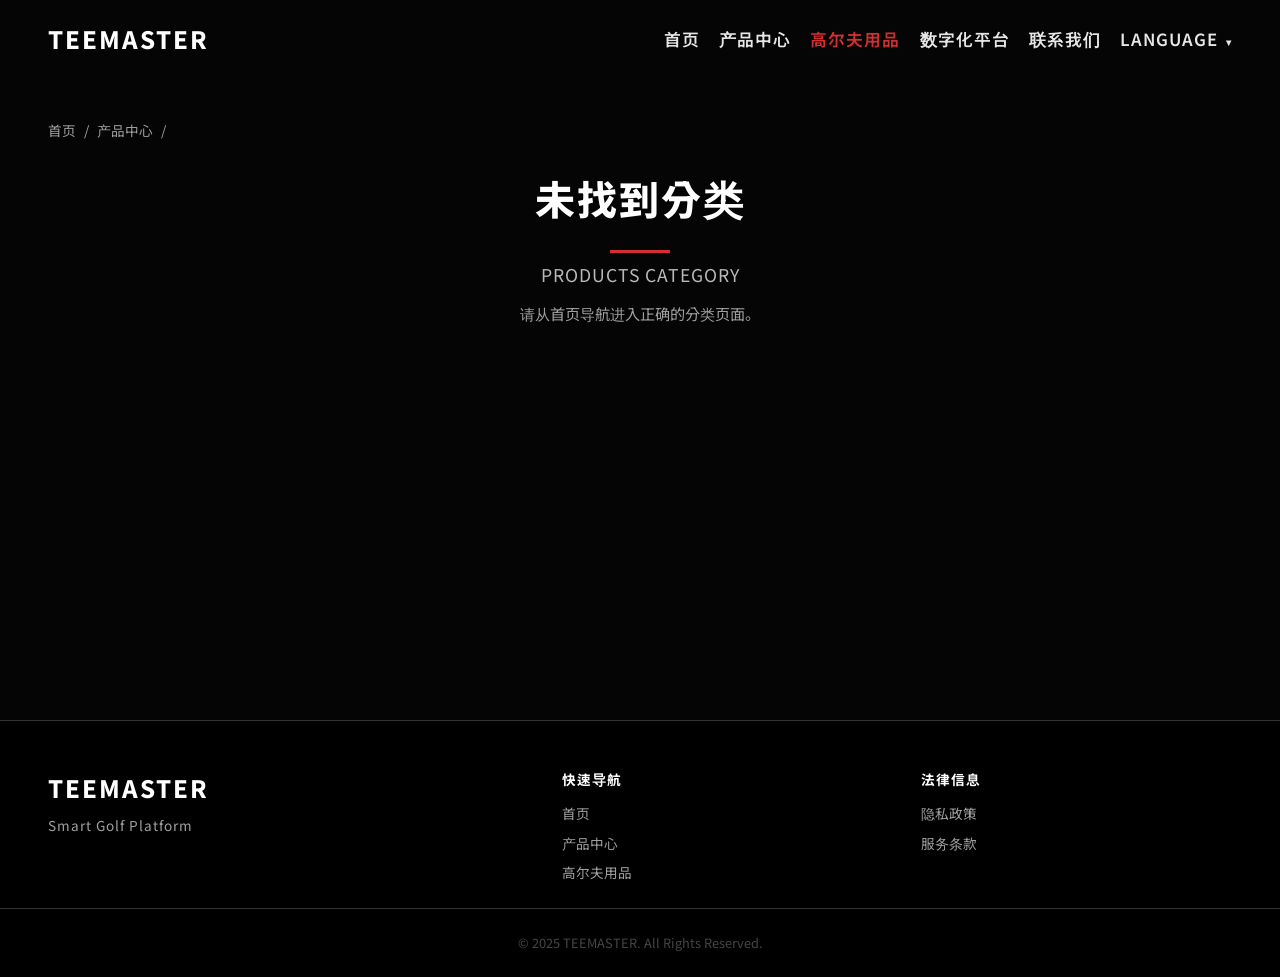
==== category.html @ 393b24c6 "配置导航栏-菜单栏；更改字体；" ====
<!doctype html>
<html class="no-js" lang="zh">

<head>
    <meta charset="utf-8">
    <meta name="viewport" content="width=device-width, initial-scale=1">
    <title>产品分类系列 | TEEMASTER</title>
    <link rel="preconnect" href="https://fonts.googleapis.com">
    <link rel="preconnect" href="https://fonts.gstatic.com" crossorigin>
    <link href="https://fonts.googleapis.com/css2?family=Inter:wght@300;400;600;800&display=swap" rel="stylesheet">
    <link rel="stylesheet" href="css/variables.css">
    <link rel="stylesheet" href="css/reset.css">
    <link rel="stylesheet" href="css/header.css">
    <link rel="stylesheet" href="css/footer.css">
    <link rel="stylesheet" href="css/products.css">
    <meta name="theme-color" content="#0a0a0a">
    <style>
        body {
            background-color: #050505;
        }

        .tm-category-main {
            padding-top: calc(var(--tm-header-height) + 40px);
            min-height: 80vh;
            max-width: var(--tm-max-width);
            margin: 0 auto;
            padding-bottom: 60px;
            padding-left: var(--tm-spacing-lg);
            padding-right: var(--tm-spacing-lg);
        }

        .tm-category-header {
            text-align: center;
            margin-bottom: 40px;
        }

        .tm-category-desc {
            font-size: 0.95rem;
            color: var(--tm-color-text-muted);
            max-width: 600px;
            margin: 12px auto 0;
            line-height: 1.6;
        }

        /* Enhanced card for gear items */
        .tm-card {
            border-radius: 8px;
            overflow: hidden;
        }

        .tm-card-img-placeholder {
            width: 100%;
            height: 220px;
            display: flex;
            align-items: center;
            justify-content: center;
            font-size: 3rem;
            background: linear-gradient(135deg, #1a1a1a, #2a2a2a);
            border-bottom: 1px solid var(--tm-color-border);
        }

        .tm-card-badge {
            display: inline-block;
            font-size: 0.7rem;
            padding: 3px 8px;
            border-radius: 4px;
            background: var(--tm-color-accent);
            color: #fff;
            margin-top: 8px;
            letter-spacing: 0.5px;
        }

        /* Breadcrumb */
        .tm-breadcrumb {
            display: flex;
            gap: 8px;
            align-items: center;
            font-size: 0.85rem;
            color: var(--tm-color-text-muted);
            margin-bottom: 24px;
        }

        .tm-breadcrumb a {
            color: var(--tm-color-text-muted);
            transition: color 0.2s;
        }

        .tm-breadcrumb a:hover {
            color: var(--tm-color-text);
        }

        .tm-breadcrumb span {
            color: var(--tm-color-accent);
        }

        @media (max-width: 768px) {
            .tm-card-img-placeholder {
                height: auto;
                aspect-ratio: 1 / 1;
                font-size: 2rem;
            }

            .tm-category-desc {
                font-size: 0.8rem;
            }
        }
    </style>
</head>

<body>
    <header class="tm-header scrolled" id="tm-header">
    <div class="tm-header-container">
      <a href="index.html" class="tm-logo">TEEMASTER</a>
      <nav class="tm-nav">
        <ul class="tm-nav-list">
          <li data-mega-col="0"><a href="index.html#hero" data-i18n="nav-home">首页</a></li>
          <li data-mega-col="1"><a href="products.html" data-i18n="nav-products">产品中心</a></li>
          <li data-mega-col="2"><a href="golf-gear.html" data-i18n="nav-golf-gear">高尔夫用品</a></li>
          <li data-mega-col="3"><a href="index.html#platform" data-i18n="nav-platform">数字化平台</a></li>
          <li data-mega-col="4"><a href="contact.html" data-i18n="nav-contact">联系我们</a></li>
          <li data-mega-col="5"><a href="#" class="tm-lang-nav-btn">LANGUAGE <span class="tm-lang-arrow">▾</span></a>
          </li>
        </ul>
      </nav>
      <div class="tm-hamburger" id="tm-hamburger">
        <span></span><span></span><span></span>
      </div>
    </div>

    <!-- Shared full-width Mega Menu -->
    <div class="tm-mega-menu" id="tm-mega-menu">
      <div class="tm-mega-inner">

        <!-- Col 0: 首页 -->
        <div class="tm-mega-col" data-col="0">
          <h4 data-i18n="nav-home">首页</h4>
          <a href="index.html#hero" data-i18n="mega-home-top">返回顶部</a>
          <a href="index.html#products" data-i18n="sec-hardware-title">智能硬件</a>
          <a href="index.html#platform" data-i18n="nav-platform">数字化平台</a>
          <a href="index.html#contact" data-i18n="nav-contact">联系我们</a>
        </div>

        <!-- Col 1: 产品中心 -->
        <div class="tm-mega-col" data-col="1">
          <h4 data-i18n="nav-products">产品中心</h4>
          <a href="category.html?cat=tee-up" data-i18n="hw-autotee">自动发球机</a>
          <a href="category.html?cat=simulator" data-i18n="hw-sim">智能模拟器</a>
          <a href="category.html?cat=distributor" data-i18n="hw-distributor">自动配球机</a>
          <a href="product-putter.html" data-i18n="hw-putter">推杆练习器</a>
        </div>

        <!-- Col 2: 高尔夫用品 -->
        <div class="tm-mega-col" data-col="2">
          <h4 data-i18n="nav-golf-gear">高尔夫用品</h4>
          <div style="column-count: 2; column-gap: 20px;">
            <a href="category.html?cat=gear-bags" data-i18n="gear-cat-bags">高尔夫球包</a>
            <a href="category.html?cat=gear-accessories" data-i18n="gear-cat-accessories">高尔夫配件</a>
            <a href="category.html?cat=gear-balls" data-i18n="gear-cat-balls">高尔夫球</a>
            <a href="category.html?cat=gear-clubs" data-i18n="gear-cat-clubs">高尔夫球杆</a>
            <a href="category.html?cat=gear-apparel" data-i18n="gear-cat-apparel">高尔夫服装</a>
            <a href="category.html?cat=gear-shoes" data-i18n="gear-cat-shoes">高尔夫球鞋</a>
            <a href="category.html?cat=gear-fitting" data-i18n="gear-cat-fitting">定制配件</a>
            <a href="category.html?cat=gear-beauty" data-i18n="gear-cat-beauty">高尔夫美容</a>
            <a href="category.html?cat=gear-practice" data-i18n="gear-cat-practice">练习用品</a>
            <a href="category.html?cat=gear-screen" data-i18n="gear-cat-screen">屏幕制作</a>
            <a href="category.html?cat=gear-park" data-i18n="gear-cat-park">公园高尔夫</a>
          </div>
        </div>

        <!-- Col 3: 数字化平台 -->
        <div class="tm-mega-col" data-col="3">
          <h4 data-i18n="nav-platform">数字化平台</h4>
          <a href="index.html#platform" data-i18n="mega-plat-app">TEEMASTER App</a>
          <a href="index.html#platform" data-i18n="mega-plat-social">社交竞技</a>
          <a href="index.html#platform" data-i18n="mega-plat-ai">AI 挥杆分析</a>
          <a href="index.html#platform" data-i18n="mega-plat-iot">智能连接</a>
        </div>

        <!-- Col 4: 联系我们 -->
        <div class="tm-mega-col" data-col="4">
          <h4 data-i18n="nav-contact">联系我们</h4>
          <a href="contact.html" data-i18n="mega-contact-b2b">B2B 合作咨询</a>
          <a href="contact.html" data-i18n="mega-contact-odm">ODM / OEM 定制</a>
          <a href="contact.html" data-i18n="mega-contact-dist">区域代理</a>
        </div>

        <!-- Col 5: Language -->
        <div class="tm-mega-col" data-col="5">
          <h4>语言 / Language / 언어</h4>
          <button class="tm-lang-option" data-lang="zh">中文</button>
          <button class="tm-lang-option" data-lang="en">English</button>
          <button class="tm-lang-option" data-lang="ko">한국어</button>
        </div>

      </div>
    </div>
  </header>

    <main class="tm-category-main">
        <div class="tm-breadcrumb" id="breadcrumb"></div>
        <div class="tm-category-header">
            <h1 class="tm-section-title" id="cat-title">产品分类</h1>
            <p class="tm-section-subtitle" id="cat-subtitle">PRODUCTS CATEGORY</p>
            <p class="tm-category-desc" id="cat-desc"></p>
        </div>

        <div class="tm-grid" id="category-grid">
        </div>
    </main>

    <footer class="tm-footer">
        <div class="tm-footer-inner">
            <div class="tm-footer-brand">
                <div class="tm-footer-logo">TEEMASTER</div>
                <p class="tm-footer-tagline" data-i18n="footer-tagline">Smart Golf Platform</p>
            </div>
            <div class="tm-footer-nav">
                <h4 data-i18n="footer-nav-title">快速导航</h4>
                <a href="index.html" data-i18n="nav-home">首页</a>
                <a href="products.html" data-i18n="nav-products">产品中心</a>
                <a href="golf-gear.html" data-i18n="nav-golf-gear">高尔夫用品</a>
            </div>
            <div class="tm-footer-legal">
                <h4 data-i18n="footer-legal-title">法律信息</h4>
                <a href="#" data-i18n="footer-privacy">隐私政策</a>
                <a href="#" data-i18n="footer-terms">服务条款</a>
            </div>
        </div>
        <div class="tm-footer-bottom">
            <div class="tm-footer-copy" data-i18n="footer-copy">&copy; 2025 TEEMASTER. All Rights Reserved.</div>
        </div>
    </footer>

    <script src="js/app.js"></script>
    <script>
        // ========================================
        // 智能硬件分类数据（原有）
        // ========================================
        const hardwareData = {
            'simulator': {
                title: { zh: '室内模拟器系列', en: 'Simulator Series', ko: '실내 시뮬레이터 시리즈' },
                sub: 'SIMULATOR SERIES',
                parent: 'products',
                items: [
                    { name: { zh: 'TEEMASTER 高尔夫模拟器', en: 'TEEMASTER Golf Simulator', ko: 'TEEMASTER 골프 시뮬레이터' }, desc: { zh: '点击查看设备详情参数', en: 'Click to view specs', ko: '상세 제원 보기' }, img: 'img/products/TEEMASTER高尔夫模拟器/golf_simulator.png', link: 'product-sim.html' },
                    { name: { zh: '果岭贝贝智能推杆模拟器', en: 'Green Baby Putter Simulator', ko: '그린베이비 퍼팅 시뮬레이터' }, desc: { zh: '点击查看设备详情参数', en: 'Click to view specs', ko: '상세 제원 보기' }, img: 'img/products/果岭贝贝智能高尔夫推杆模拟器/gl3.jpg', link: 'product-putter.html' }
                ]
            },
            'tee-up': {
                title: { zh: '智能发球机系列', en: 'Auto Tee-Up Series', ko: '스마트 오토 티업 시리즈' },
                sub: 'AUTO TEE-UP SERIES',
                parent: 'products',
                items: [
                    { name: { zh: '立式智能发球机', en: 'Upright Smart Tee-Up', ko: '스탠드형 스마트 오토 티업' }, desc: { zh: '点击查看设备详情参数', en: 'Click to view specs', ko: '상세 제원 보기' }, img: 'img/products/立式发球机/autotee_new.png', link: 'product-autotee.html' },
                    { name: { zh: '练习场智能发球机', en: 'Range Auto Tee-Up', ko: '드라이빙 레인지 오토 티업' }, desc: { zh: '点击查看设备详情参数', en: 'Click to view specs', ko: '상세 제원 보기' }, img: 'img/products/练习场发球机/dr_tee_new.png', link: 'product-dr-tee.html' }
                ]
            },
            'distributor': {
                title: { zh: '自动配球机系列', en: 'Ball Distributor Series', ko: '자동 볼 배분기 시리즈' },
                sub: 'BALL DISTRIBUTOR SERIES',
                parent: 'products',
                items: [
                    { name: { zh: '125型 智能配球机', en: 'Model 125 Distributor', ko: '125형 스마트 배분기' }, desc: { zh: '点击查看设备详情参数', en: 'Click to view specs', ko: '상세 제원 보기' }, img: 'img/products/各种供球机/125供球机.png', link: 'product-distributor.html?type=125' },
                    { name: { zh: '160型 智能配球机', en: 'Model 160 Distributor', ko: '160형 스마트 배분기' }, desc: { zh: '点击查看设备详情参数', en: 'Click to view specs', ko: '상세 제원 보기' }, img: 'img/products/各种供球机/160供球机.png', link: 'product-distributor.html?type=160' },
                    { name: { zh: '185型 智能配球机', en: 'Model 185 Distributor', ko: '185형 스마트 배분기' }, desc: { zh: '点击查看设备详情参数', en: 'Click to view specs', ko: '상세 제원 보기' }, img: 'img/products/各种供球机/185供球机_new.png', link: 'product-distributor.html?type=185' }
                ]
            }
        };

        // ========================================
        // 高尔夫用品分类数据（60+ SKU）
        // ========================================
        const gearData = {
            'gear-bags': {
                title: { zh: '高尔夫球包', en: 'Golf Bags', ko: '골프 가방' },
                sub: 'GOLF BAGS',
                desc: { zh: '覆盖球场、旅行、日常多场景的全系球包产品线', en: 'Full range of bags for course, travel and daily use', ko: '코스, 여행, 일상 등 다양한 상황에 맞는 골프 가방 라인업' },
                icon: '🎒',
                parent: 'golf-gear',
                items: [
                    { id: 'bag-set', name: { zh: '高尔夫球包套装', en: 'Golf Bag Set', ko: '골프백 세트' }, desc: { zh: '完整球包+配件套装组合', en: 'Complete bag & accessory combo', ko: '완전한 백+액세서리 세트' }, emoji: '🧳' },
                    { id: 'boston-bag', name: { zh: '波士顿包', en: 'Boston Bag', ko: '보스턴백' }, desc: { zh: '大容量旅行/衣物包', en: 'Large capacity travel/clothing bag', ko: '대용량 여행/의류 가방' }, emoji: '👜' },
                    { id: 'stand-bag', name: { zh: '支架包', en: 'Stand Bag', ko: '스탠드백' }, desc: { zh: '轻便自立式球包', en: 'Lightweight self-standing bag', ko: '경량 자립식 골프백' }, emoji: '🏌️' },
                    { id: 'half-bag', name: { zh: '半包', en: 'Half Bag', ko: '하프백' }, desc: { zh: '便携练习用迷你球包', en: 'Compact practice mini bag', ko: '컴팩트 연습용 미니백' }, emoji: '🎒' },
                    { id: 'bag-cart', name: { zh: '球包推车', en: 'Bag Cart', ko: '백카트' }, desc: { zh: '易折叠球包运输推车', en: 'Foldable bag transport cart', ko: '접이식 백 운반 카트' }, emoji: '🛒' },
                    { id: 'bag-cover', name: { zh: '球包套', en: 'Bag Cover', ko: '백커버' }, desc: { zh: '运输防护球包罩', en: 'Protective bag travel cover', ko: '보호용 백 커버' }, emoji: '🛡️' },
                    { id: 'shoe-bag', name: { zh: '球鞋袋', en: 'Shoe Bag', ko: '신발가방' }, desc: { zh: '独立收纳球鞋袋', en: 'Separate shoe storage bag', ko: '별도 신발 수납 가방' }, emoji: '👟' },
                    { id: 'small-bag', name: { zh: '高尔夫小包', en: 'Small Pouch', ko: '골프 파우치' }, desc: { zh: '随身携带配件小包', en: 'Carry-along accessory pouch', ko: '휴대용 액세서리 파우치' }, emoji: '👛' },
                    { id: 'ball-bag', name: { zh: '球袋', en: 'Ball Bag', ko: '볼백' }, desc: { zh: '练习球收纳袋', en: 'Practice ball storage bag', ko: '연습볼 수납 가방' }, emoji: '🏐' }
                ]
            },
            'gear-accessories': {
                title: { zh: '高尔夫配件', en: 'Accessories', ko: '액세서리' },
                sub: 'GOLF ACCESSORIES',
                desc: { zh: '提升球场体验的必备配件与护具', en: 'Essential accessories & protection for the course', ko: '코스에서의 경험을 높여주는 필수 액세서리' },
                icon: '🧤',
                parent: 'golf-gear',
                items: [
                    { id: 'glove', name: { zh: '高尔夫手套', en: 'Golf Gloves', ko: '골프 글러브' }, desc: { zh: '增强握杆稳定性', en: 'Enhanced grip stability', ko: '그립 안정성 향상' }, emoji: '🧤' },
                    { id: 'cap', name: { zh: '高尔夫帽', en: 'Golf Caps', ko: '골프 모자' }, desc: { zh: '防晒透气运动帽', en: 'UV protection sport caps', ko: '자외선 차단 스포츠 모자' }, emoji: '🧢' },
                    { id: 'belt', name: { zh: '高尔夫腰带', en: 'Golf Belts', ko: '골프 벨트' }, desc: { zh: '时尚功能兼备', en: 'Style meets function', ko: '스타일과 기능의 결합' }, emoji: '👔' },
                    { id: 'socks', name: { zh: '高尔夫袜子', en: 'Golf Socks', ko: '골프 양말' }, desc: { zh: '透气减震运动袜', en: 'Breathable cushion sport socks', ko: '통기성 쿠션 스포츠 양말' }, emoji: '🧦' },
                    { id: 'arm-guard', name: { zh: '护臂', en: 'Arm Guard', ko: '암가드' }, desc: { zh: 'UV防护冰感袖套', en: 'UV protection cooling sleeves', ko: 'UV 차단 쿨링 슬리브' }, emoji: '💪' },
                    { id: 'headcover', name: { zh: '杆头套', en: 'Headcovers', ko: '헤드커버' }, desc: { zh: '保护球杆杆头', en: 'Club head protection', ko: '클럽 헤드 보호' }, emoji: '🎩' },
                    { id: 'cleaner', name: { zh: '清洁器', en: 'Club Cleaner', ko: '클리너' }, desc: { zh: '球杆/球清洁工具', en: 'Club & ball cleaning tools', ko: '클럽/볼 청소 도구' }, emoji: '🧹' },
                    { id: 'tee', name: { zh: '球座', en: 'Golf Tees', ko: '골프 티' }, desc: { zh: '各种材质高度球座', en: 'Various material & height tees', ko: '다양한 재질 및 높이의 골프 티' }, emoji: '📌' },
                    { id: 'winter-gear', name: { zh: '防寒用品', en: 'Winter Gear', ko: '방한용품' }, desc: { zh: '暖手器/耳罩等保暖配件', en: 'Hand warmers, ear muffs & more', ko: '핸드워머, 이어머프 등 보온용품' }, emoji: '❄️' }
                ]
            },
            'gear-balls': {
                title: { zh: '高尔夫球', en: 'Golf Balls', ko: '골프볼' },
                sub: 'GOLF BALLS',
                desc: { zh: '从练习到比赛，覆盖全场景的高性能球系列', en: 'High-performance balls for practice to competition', ko: '연습부터 대회까지 전 상황을 커버하는 고성능 골프볼' },
                icon: '⛳',
                parent: 'golf-gear',
                items: [
                    { id: 'practice-ball', name: { zh: '练习球', en: 'Practice Balls', ko: '연습볼' }, desc: { zh: '日常训练用球，耐用经济', en: 'Durable & economical training balls', ko: '내구성 있고 경제적인 연습볼' }, emoji: '🟡' },
                    { id: '2piece-ball', name: { zh: '两片球', en: '2-Piece Balls', ko: '2피스볼' }, desc: { zh: '远距离/高耐久性', en: 'Distance & durability focused', ko: '비거리/내구성 중심' }, emoji: '⚪' },
                    { id: '3piece-ball', name: { zh: '三片球', en: '3-Piece Balls', ko: '3피스볼' }, desc: { zh: '综合性能平衡', en: 'Balanced performance', ko: '밸런스드 퍼포먼스' }, emoji: '🔵' },
                    { id: '4piece-ball', name: { zh: '四片球', en: '4-Piece Balls', ko: '4피스볼' }, desc: { zh: '巡回赛级旋转控制', en: 'Tour-level spin control', ko: '투어레벨 스핀 컨트롤' }, emoji: '🔴' },
                    { id: 'design-ball', name: { zh: '设计高尔夫球', en: 'Designer Golf Balls', ko: '디자인 골프볼' }, desc: { zh: '定制图案/Logo球', en: 'Custom pattern/logo balls', ko: '맞춤 패턴/로고 볼' }, emoji: '🎨' }
                ]
            },
            'gear-clubs': {
                title: { zh: '高尔夫球杆', en: 'Golf Clubs', ko: '골프 클럽' },
                sub: 'GOLF CLUBS',
                desc: { zh: '从一号木到推杆，全套专业球杆配置', en: 'Full professional club lineup from driver to putter', ko: '드라이버부터 퍼터까지 풀 프로 클럽 라인업' },
                icon: '🏌️',
                parent: 'golf-gear',
                items: [
                    { id: 'full-set', name: { zh: '全套球杆', en: 'Full Set', ko: '풀세트' }, desc: { zh: '一站式全套球杆方案', en: 'One-stop full club solution', ko: '원스톱 풀 클럽 솔루션' }, emoji: '🏌️' },
                    { id: 'driver', name: { zh: '一号木 (Driver)', en: 'Driver', ko: '드라이버' }, desc: { zh: '最大化开球距离', en: 'Maximize tee-off distance', ko: '티오프 비거리 극대화' }, emoji: '💨' },
                    { id: 'fairway-wood', name: { zh: '球道木 (Fairway Wood)', en: 'Fairway Wood', ko: '페어웨이 우드' }, desc: { zh: '球道长距离击球', en: 'Long fairway shots', ko: '페어웨이 장거리 샷' }, emoji: '🌲' },
                    { id: 'hybrid', name: { zh: '混合杆 (Hybrid)', en: 'Hybrid', ko: '하이브리드' }, desc: { zh: '铁木兼容易打性', en: 'Iron-wood hybrid playability', ko: '아이언-우드 하이브리드 플레이어빌리티' }, emoji: '🔄' },
                    { id: 'iron', name: { zh: '铁杆 (Iron)', en: 'Irons', ko: '아이언' }, desc: { zh: '精准中短距离控制', en: 'Precise mid-short distance control', ko: '정밀 중단거리 컨트롤' }, emoji: '⚡' },
                    { id: 'wedge', name: { zh: '挖起杆/切杆 (Wedge)', en: 'Wedges', ko: '웨지' }, desc: { zh: '短打/沙坑脱困', en: 'Short game & bunker escape', ko: '숏게임/벙커 탈출' }, emoji: '⛳' },
                    { id: 'putter', name: { zh: '推杆 (Putter)', en: 'Putter', ko: '퍼터' }, desc: { zh: '果岭上的精准之选', en: 'Precision on the green', ko: '그린 위의 정밀한 선택' }, emoji: '🎯' }
                ]
            },
            'gear-apparel': {
                title: { zh: '高尔夫服装', en: 'Golf Apparel', ko: '골프 의류' },
                sub: 'GOLF APPAREL',
                desc: { zh: '兼顾功能性与时尚感的专业高尔夫服饰系列', en: 'Professional golf wear balancing function and style', ko: '기능성과 패션을 겸비한 프로 골프 의류 시리즈' },
                icon: '👕',
                parent: 'golf-gear',
                items: [
                    { id: 'long-sleeve', name: { zh: '长袖T恤', en: 'Long Sleeve T-Shirt', ko: '긴소매 티셔츠' }, desc: { zh: '透气速干长袖', en: 'Breathable quick-dry long sleeve', ko: '통기성 속건 긴소매' }, emoji: '👔' },
                    { id: 'short-sleeve', name: { zh: '短袖T恤', en: 'Short Sleeve T-Shirt', ko: '반소매 티셔츠' }, desc: { zh: '轻量运动短袖', en: 'Lightweight sport short sleeve', ko: '경량 스포츠 반소매' }, emoji: '👕' },
                    { id: 'long-pants', name: { zh: '长裤', en: 'Long Pants', ko: '긴바지' }, desc: { zh: '弹力修身长裤', en: 'Stretch slim-fit pants', ko: '스트레치 슬림핏 바지' }, emoji: '👖' },
                    { id: 'shorts', name: { zh: '短裤', en: 'Shorts', ko: '반바지' }, desc: { zh: '活动自如运动短裤', en: 'Active mobility sport shorts', ko: '자유로운 활동의 스포츠 반바지' }, emoji: '🩳' },
                    { id: 'rainwear', name: { zh: '雨衣/雨披', en: 'Rainwear', ko: '레인웨어' }, desc: { zh: '防水透气雨具', en: 'Waterproof breathable rain gear', ko: '방수 통기성 레인기어' }, emoji: '🌧️' },
                    { id: 'windbreaker', name: { zh: '防风外套', en: 'Windbreaker', ko: '윈드브레이커' }, desc: { zh: '轻量防风夹克', en: 'Lightweight wind jacket', ko: '경량 방풍 자켓' }, emoji: '🧥' },
                    { id: 'down-jacket', name: { zh: '羽绒服', en: 'Down Jacket', ko: '다운자켓' }, desc: { zh: '高保暖轻量羽绒', en: 'High warmth lightweight down', ko: '고보온 경량 다운' }, emoji: '🧣' },
                    { id: 'knitwear', name: { zh: '针织/毛衣', en: 'Knitwear', ko: '니트웨어' }, desc: { zh: '舒适保暖针织衫', en: 'Comfortable warm knitwear', ko: '편안한 보온 니트웨어' }, emoji: '🧶' },
                    { id: 'vest', name: { zh: '背心', en: 'Vest', ko: '조끼' }, desc: { zh: '多功能运动背心', en: 'Multi-function sport vest', ko: '다기능 스포츠 조끼' }, emoji: '🦺' },
                    { id: 'shirt', name: { zh: '衬衫', en: 'Shirt', ko: '셔츠' }, desc: { zh: '正式场合高尔夫衬衫', en: 'Formal occasion golf shirt', ko: '포멀한 골프 셔츠' }, emoji: '👔' },
                    { id: 'skirt', name: { zh: '裙子', en: 'Skirt', ko: '스커트' }, desc: { zh: '女士运动裙装', en: "Women's sport skirt", ko: '여성 스포츠 스커트' }, emoji: '👗' },
                    { id: 'underwear', name: { zh: '内衣', en: 'Underwear', ko: '언더웨어' }, desc: { zh: '运动功能内衣', en: 'Sport functional underwear', ko: '스포츠 기능성 언더웨어' }, emoji: '🩱' },
                    { id: 'golf-underwear', name: { zh: '高尔夫内衣', en: 'Golf Underwear', ko: '골프 이너웨어' }, desc: { zh: '高尔夫专用贴身衣物', en: 'Golf-specific base layers', ko: '골프 전용 이너웨어' }, emoji: '🏷️' }
                ]
            },
            'gear-shoes': {
                title: { zh: '高尔夫球鞋', en: 'Golf Shoes', ko: '골프화' },
                sub: 'GOLF SHOES',
                desc: { zh: '稳定、舒适、防滑的专业高尔夫鞋款', en: 'Stable, comfortable and anti-slip professional golf shoes', ko: '안정적이고 편안한 미끄럼 방지 프로 골프화' },
                icon: '👟',
                parent: 'golf-gear',
                items: [
                    { id: 'boa-shoes', name: { zh: 'BOA TYPE 球鞋', en: 'BOA Type Shoes', ko: 'BOA 타입 골프화' }, desc: { zh: 'BOA 旋钮快速系紧系统', en: 'BOA dial quick-lace system', ko: 'BOA 다이얼 퀵레이스 시스템' }, emoji: '🔄' },
                    { id: 'normal-shoes', name: { zh: '普通 TYPE 球鞋', en: 'Regular Type Shoes', ko: '일반 타입 골프화' }, desc: { zh: '经典系带高尔夫鞋', en: 'Classic lace-up golf shoes', ko: '클래식 레이스업 골프화' }, emoji: '👟' },
                    { id: 'custom-shoes', name: { zh: '手工定制 TYPE', en: 'Handcrafted Type', ko: '핸드메이드 타입' }, desc: { zh: '手工打造定制鞋款', en: 'Handcrafted custom shoes', ko: '수제 맞춤 골프화' }, emoji: '✨' }
                ]
            },
            'gear-fitting': {
                title: { zh: '定制配件', en: 'Fitting Parts', ko: '피팅 파츠' },
                sub: 'FITTING PARTS',
                desc: { zh: '个性化定制你的球杆配置与保养方案', en: 'Customize your club setup and maintenance', ko: '클럽 셋업과 관리를 맞춤화하세요' },
                icon: '🔧',
                parent: 'golf-gear',
                items: [
                    { id: 'grip', name: { zh: '握把 (Grip)', en: 'Grips', ko: '그립' }, desc: { zh: '多种材质/粗细握把选择', en: 'Multiple material & size options', ko: '다양한 재질/사이즈 옵션' }, emoji: '✊' },
                    { id: 'shaft', name: { zh: '杆身 (Shaft)', en: 'Shafts', ko: '샤프트' }, desc: { zh: '碳素/钢材不同弹性杆身', en: 'Carbon/steel flex shaft options', ko: '카본/스틸 플렉스 샤프트' }, emoji: '📏' },
                    { id: 'club-head', name: { zh: '杆头 (Head)', en: 'Club Heads', ko: '헤드' }, desc: { zh: '不同角度/重量杆头', en: 'Various loft/weight head options', ko: '다양한 로프트/무게 헤드' }, emoji: '🔨' },
                    { id: 'maintenance', name: { zh: '保养用品', en: 'Maintenance', ko: '관리용품' }, desc: { zh: '球杆清洁/保养套装', en: 'Club cleaning & care kit', ko: '클럽 청소/관리 키트' }, emoji: '🧴' },
                    { id: 'training-aid', name: { zh: '练习器具', en: 'Training Aids', ko: '연습기구' }, desc: { zh: '挥杆矫正/力量训练工具', en: 'Swing correction & strength tools', ko: '스윙 교정/근력 훈련 도구' }, emoji: '🎯' }
                ]
            },
            'gear-beauty': {
                title: { zh: '高尔夫美容', en: 'Golf Beauty', ko: '골프 뷰티' },
                sub: 'GOLF BEAUTY',
                desc: { zh: '户外运动专属的护肤与防护产品', en: 'Skincare & protection made for outdoor sports', ko: '아웃도어 스포츠를 위한 스킨케어 & 보호 제품' },
                icon: '✨',
                parent: 'golf-gear',
                items: [
                    { id: 'sunscreen', name: { zh: '防晒霜', en: 'Sunscreen', ko: '선크림' }, desc: { zh: '高倍数运动防晒', en: 'High SPF sport sunscreen', ko: '고SPF 스포츠 선크림' }, emoji: '☀️' },
                    { id: 'patches', name: { zh: '贴片', en: 'Patches', ko: '패치' }, desc: { zh: '防护/冷感贴片', en: 'Protection & cooling patches', ko: '보호/쿨링 패치' }, emoji: '💊' },
                    { id: 'tissues', name: { zh: '纸巾', en: 'Tissues', ko: '티슈' }, desc: { zh: '便携湿巾/纸巾', en: 'Portable wet wipes & tissues', ko: '휴대용 물티슈/티슈' }, emoji: '🧻' },
                    { id: 'neck-care', name: { zh: '颈部护理', en: 'Neck Care', ko: '넥케어' }, desc: { zh: '颈部防晒/冷感围巾', en: 'Neck UV protection & cooling scarf', ko: '목 자외선 차단/쿨링 스카프' }, emoji: '🧣' }
                ]
            },
            'gear-practice': {
                title: { zh: '练习用品', en: 'Practice Goods', ko: '연습 용품' },
                sub: 'PRACTICE GOODS',
                desc: { zh: '高尔夫练习辅助工具与训练器材', en: 'Golf practice aids and training equipment', ko: '골프 연습 보조 도구 및 트레이닝 장비' },
                icon: '🎯',
                parent: 'golf-gear',
                items: [
                    { id: 'swing-trainer', name: { zh: '挥杆练习器', en: 'Swing Trainer', ko: '스윙 트레이너' }, desc: { zh: '纠正挥杆姿势', en: 'Correct your swing form', ko: '스윙 자세 교정' }, emoji: '🏌️' },
                    { id: 'putting-mat', name: { zh: '推杆练习垫', en: 'Putting Mat', ko: '퍼팅 연습 매트' }, desc: { zh: '室内果岭推杆练习', en: 'Indoor putting green practice', ko: '실내 퍼팅 그린 연습' }, emoji: '🟩' },
                    { id: 'net', name: { zh: '练习网', en: 'Practice Net', ko: '연습 네트' }, desc: { zh: '便携击球练习网', en: 'Portable hitting practice net', ko: '휴대용 타격 연습 네트' }, emoji: '🥅' }
                ]
            },
            'gear-screen': {
                title: { zh: '屏幕制作', en: 'Screen Making', ko: '스크린 제작' },
                sub: 'SCREEN MAKING',
                desc: { zh: '高尔夫模拟器配套屏幕与打击设施', en: 'Simulator screens and hitting facilities', ko: '골프 시뮬레이터 스크린 및 타격 시설' },
                icon: '🖥️',
                parent: 'golf-gear',
                items: [
                    { id: 'screen-cloth', name: { zh: '屏幕布', en: 'Screen Cloth', ko: '스크린천' }, desc: { zh: '高清投影屏幕布', en: 'HD projection screen cloth', ko: 'HD 프로젝션 스크린천' }, emoji: '🖥️' },
                    { id: 'club-rack', name: { zh: '球杆支架', en: 'Club Rack', ko: '클럽 거치대' }, desc: { zh: '球杆存放展示架', en: 'Club storage display rack', ko: '클럽 보관 전시대' }, emoji: '🗄️' },
                    { id: 'hitting-mat', name: { zh: '打击垫', en: 'Hitting Mat', ko: '타격 매트' }, desc: { zh: '仿真草坪打击垫', en: 'Realistic turf hitting mat', ko: '리얼 잔디 타격 매트' }, emoji: '🟫' }
                ]
            },
            'gear-park': {
                title: { zh: '公园高尔夫', en: 'Park Golf', ko: '파크 골프' },
                sub: 'PARK GOLF',
                desc: { zh: '适合全年龄段的休闲公园高尔夫装备', en: 'Leisure park golf equipment for all ages', ko: '전 연령대를 위한 레저 파크골프 장비' },
                icon: '🌳',
                parent: 'golf-gear',
                items: [
                    { id: 'park-clubs', name: { zh: '公园高尔夫球杆', en: 'Park Golf Clubs', ko: '파크골프 클럽' }, desc: { zh: '轻量休闲公园球杆', en: 'Lightweight leisure park clubs', ko: '경량 레저 파크골프 클럽' }, emoji: '🏑' },
                    { id: 'park-balls', name: { zh: '公园高尔夫球', en: 'Park Golf Balls', ko: '파크골프 볼' }, desc: { zh: '专用大尺寸公园球', en: 'Dedicated large-size park balls', ko: '전용 대형 파크골프 볼' }, emoji: '🟠' },
                    { id: 'park-bags', name: { zh: '公园高尔夫球包', en: 'Park Golf Bags', ko: '파크골프 가방' }, desc: { zh: '便携公园高尔夫球包', en: 'Portable park golf bag', ko: '휴대용 파크골프 가방' }, emoji: '🎒' }
                ]
            }
        };

        // 合并所有分类数据
        const categoryData = { ...hardwareData, ...gearData };

        document.addEventListener('DOMContentLoaded', () => {
            const urlParams = new URLSearchParams(window.location.search);
            const catId = urlParams.get('cat');
            const data = categoryData[catId];
            const lang = localStorage.getItem('tm-lang') || 'zh';

            // Breadcrumb
            const breadcrumb = document.getElementById('breadcrumb');
            const isGear = catId && catId.startsWith('gear-');
            if (isGear) {
                breadcrumb.innerHTML = `<a href="index.html" data-i18n="nav-home">首页</a> / <a href="golf-gear.html" data-i18n="nav-golf-gear">高尔夫用品</a> / <span id="bc-current"></span>`;
            } else {
                breadcrumb.innerHTML = `<a href="index.html" data-i18n="nav-home">首页</a> / <a href="products.html" data-i18n="nav-products">产品中心</a> / <span id="bc-current"></span>`;
            }

            if (data) {
                const catTitle = data.title[lang] || data.title.zh;
                document.getElementById('cat-title').textContent = catTitle;
                document.getElementById('cat-subtitle').textContent = data.sub;
                const bcCurrent = document.getElementById('bc-current');
                if (bcCurrent) bcCurrent.textContent = catTitle;

                if (data.desc) {
                    document.getElementById('cat-desc').textContent = data.desc[lang] || data.desc.zh;
                }

                const grid = document.getElementById('category-grid');
                data.items.forEach((item, index) => {
                    const itemName = item.name[lang] || item.name.zh;
                    const itemDesc = item.desc[lang] || item.desc.zh;
                    const link = item.link || `gear-detail.html?cat=${catId}&id=${item.id}`;

                    // Use image if available, otherwise emoji placeholder
                    const imgHtml = item.img
                        ? `<img src="${item.img}" alt="${itemName}" class="tm-card-img">`
                        : `<div class="tm-card-img-placeholder">${item.emoji || '🏌️'}</div>`;

                    const badgeHtml = item.id ? `<span class="tm-card-badge">${item.id.toUpperCase()}</span>` : '';

                    grid.innerHTML += `
                        <a href="${link}" class="tm-card tm-reveal active" style="transition-delay: ${index * 0.05}s">
                            ${imgHtml}
                            <div class="tm-card-content">
                                <h3 class="tm-card-title">${itemName}</h3>
                                <p class="tm-card-desc">${itemDesc}</p>
                                ${badgeHtml}
                            </div>
                        </a>
                    `;
                });
            } else {
                document.getElementById('cat-title').textContent = "未找到分类";
                document.getElementById('cat-desc').textContent = "请从首页导航进入正确的分类页面。";
            }

            // Apply i18n
            updateLanguage(lang);
        });
    </script>
</body>

</html>
---- css/variables.css ----
@import url('https://fonts.googleapis.com/css2?family=Noto+Sans+KR:wght@100..900&display=swap');

:root {
  /* Colors - Dark Theme (PXG style) */
  --tm-color-bg: #0a0a0a;
  --tm-color-bg-secondary: #1a1a1a;
  --tm-color-text: #ffffff;
  --tm-color-text-muted: #a0a0a0;
  --tm-color-primary: #e6e6e6;
  /* Metallic/Light gray */
  --tm-color-accent: #d32f2f;
  /* Deep red accent */
  --tm-color-border: #333333;

  /* Typography */
  --tm-font-family: "Segoe UI", "Noto Sans KR", Arial, sans-serif;

  /* Transitions */
  --tm-transition-fast: all 0.2s cubic-bezier(0.25, 0.8, 0.25, 1);
  --tm-transition-smooth: all 0.4s cubic-bezier(0.25, 0.8, 0.25, 1);
  --tm-transition-slow: all 0.8s cubic-bezier(0.25, 0.8, 0.25, 1);

  /* Spacing */
  --tm-spacing-sm: 0.5rem;
  --tm-spacing-md: 1.5rem;
  --tm-spacing-lg: 3rem;
  --tm-spacing-xl: 6rem;

  /* Layout */
  --tm-max-width: 1400px;
  --tm-header-height: 80px;
}
---- css/header.css ----
.tm-header {
    position: fixed;
    top: 0;
    left: 0;
    width: 100%;
    height: var(--tm-header-height);
    z-index: 1000;
    background-color: transparent;
    transition: var(--tm-transition-smooth);
    border-bottom: 1px solid transparent;
}

.tm-header.scrolled {
    background-color: rgba(10, 10, 10, 0.95);
    backdrop-filter: blur(10px);
    -webkit-backdrop-filter: blur(10px);
    border-bottom: 1px solid var(--tm-color-border);
}

.tm-header-container {
    max-width: var(--tm-max-width);
    margin: 0 auto;
    padding: 0 var(--tm-spacing-lg);
    height: 100%;
    display: flex;
    justify-content: space-between;
    align-items: center;
}

.tm-logo {
    font-size: 1.5rem;
    font-weight: 800;
    color: var(--tm-color-text);
    letter-spacing: 2px;
    text-transform: uppercase;
}

.tm-nav-list {
    display: flex;
    gap: clamp(1rem, 1.5vw, var(--tm-spacing-lg));
}

.tm-nav-list a {
    font-size: 1.05rem;
    font-weight: 600;
    color: var(--tm-color-primary);
    text-transform: uppercase;
    letter-spacing: 1px;
    position: relative;
    padding-bottom: 4px;
}

.tm-nav-list a:hover {
    color: var(--tm-color-text);
}

.tm-nav-list a::after {
    content: '';
    position: absolute;
    bottom: 0;
    left: 0;
    width: 0%;
    height: 2px;
    background-color: var(--tm-color-accent);
    transition: var(--tm-transition-fast);
}

.tm-nav-list a:hover::after {
    width: 100%;
}

/* ============================================================
   Shared Full-Width Mega Menu
   ============================================================ */

/* The mega menu panel sits directly below the header bar */
.tm-mega-menu {
    position: absolute;
    top: var(--tm-header-height);
    left: 0;
    width: 100%;
    background-color: rgba(12, 12, 12, 0.97);
    backdrop-filter: blur(20px);
    -webkit-backdrop-filter: blur(20px);
    border-top: 1px solid var(--tm-color-border);
    border-bottom: 1px solid var(--tm-color-border);
    opacity: 0;
    visibility: hidden;
    pointer-events: none;
    transform: translateY(-8px);
    transition: opacity 0.25s ease, transform 0.25s ease, visibility 0.25s ease;
    z-index: 999;
}

/* JS will add .open class to show it */
.tm-mega-menu.open {
    opacity: 1;
    visibility: visible;
    pointer-events: auto;
    transform: translateY(0);
}

/* Inner: 6 equal columns taking full width */
.tm-mega-inner {
    display: flex;
    width: 100%;
}

/* Each column: equal width, separated by subtle border */
.tm-mega-col {
    flex: 1;
    padding: 28px 24px;
    border-right: 1px solid var(--tm-color-border);
    min-height: 180px;
    transition: background-color 0.2s ease;
    cursor: default;
}

.tm-mega-col:last-child {
    border-right: none;
}

/* Active / highlighted column (set by JS on nav hover) */
.tm-mega-col.active {
    background-color: var(--tm-color-accent);
}

.tm-mega-col h4 {
    font-size: 0.9rem;
    font-weight: 700;
    color: var(--tm-color-text);
    text-transform: uppercase;
    letter-spacing: 1.5px;
    margin-bottom: 14px;
    padding-bottom: 10px;
    border-bottom: 1px solid var(--tm-color-border);
    transition: color 0.2s, border-bottom-color 0.2s;
}

.tm-mega-col.active h4 {
    color: #fff;
    border-bottom-color: rgba(255, 255, 255, 0.3);
}

/* Links inside columns */
.tm-mega-col a,
.tm-mega-col button {
    display: block;
    font-size: 0.95rem;
    font-weight: 400;
    color: var(--tm-color-text-muted);
    padding: 5px 0;
    text-decoration: none;
    text-transform: none;
    letter-spacing: 0;
    background: none;
    border: none;
    font-family: inherit;
    text-align: left;
    width: 100%;
    cursor: pointer;
    transition: color 0.15s, padding-left 0.15s;
}

/* Suppress global underline pseudo-element on these links */
.tm-mega-col a::after {
    display: none !important;
}

.tm-mega-col a:hover {
    color: var(--tm-color-text);
    padding-left: 5px;
}

.tm-mega-col.active a,
.tm-mega-col.active button {
    color: rgba(255, 255, 255, 0.85);
}

.tm-mega-col.active a:hover,
.tm-mega-col.active button:hover {
    color: #fff;
    padding-left: 5px;
}

/* Language option active state */
.tm-lang-option.active {
    color: var(--tm-color-accent);
    font-weight: 600;
}

.tm-mega-col.active .tm-lang-option.active {
    color: #fff;
    font-weight: 700;
}

/* LANGUAGE nav button arrow */
.tm-lang-arrow {
    font-size: 0.65rem;
    margin-left: 3px;
    transition: transform 0.2s;
    display: inline-block;
}

/* When mega menu is open, rotate the arrow of the active nav item */
.tm-nav-list li.mega-active>a .tm-lang-arrow {
    transform: rotate(180deg);
}

/* tm-lang-switcher no longer used */
.tm-lang-switcher {
    display: none;
}



/* Hamburger toggle button */
.tm-hamburger {
    display: none;
    flex-direction: column;
    justify-content: center;
    gap: 5px;
    width: 28px;
    height: 28px;
    cursor: pointer;
    z-index: 1001;
}

.tm-hamburger span {
    display: block;
    width: 100%;
    height: 2px;
    background: var(--tm-color-text);
    border-radius: 2px;
    transition: var(--tm-transition-fast);
}

.tm-hamburger.active span:nth-child(1) {
    transform: translateY(7px) rotate(45deg);
}

.tm-hamburger.active span:nth-child(2) {
    opacity: 0;
}

.tm-hamburger.active span:nth-child(3) {
    transform: translateY(-7px) rotate(-45deg);
}

/* Hide mobile-only elements on desktop */
.tm-mobile-lang {
    display: none;
}

@media (max-width: 768px) {
    .tm-dropdown {
        display: none !important;
        /* Never show mega menu on mobile */
    }
}

/* Mobile responsive navigation */
@media (max-width: 768px) {
    .tm-hamburger {
        display: flex;
    }

    .tm-lang-switcher {
        display: none;
    }

    .tm-nav {
        position: fixed;
        top: 0;
        left: 0;
        width: 100%;
        height: 100vh;
        background-color: rgba(10, 10, 10, 0.98);
        backdrop-filter: blur(20px);
        -webkit-backdrop-filter: blur(20px);
        display: flex;
        flex-direction: column;
        align-items: center;
        justify-content: center;
        opacity: 0;
        visibility: hidden;
        transition: opacity 0.3s ease, visibility 0.3s ease;
        z-index: 999;
    }

    .tm-nav.open {
        opacity: 1;
        visibility: visible;
    }

    .tm-nav-list {
        display: flex;
        flex-direction: column;
        align-items: center;
        gap: 32px;
    }

    .tm-nav-list a {
        font-size: 1.3rem;
        letter-spacing: 2px;
    }

    /* Mobile language selector inside menu */
    .tm-mobile-lang {
        display: block;
        margin-top: 40px;
        text-align: center;
    }

    .tm-mobile-lang-toggle {
        display: inline-flex;
        align-items: center;
        gap: 8px;
        padding: 10px 24px;
        border: 1px solid var(--tm-color-border);
        border-radius: 24px;
        color: var(--tm-color-text-muted);
        font-size: 0.9rem;
        cursor: pointer;
        transition: var(--tm-transition-fast);
        background: transparent;
    }

    .tm-mobile-lang-toggle:hover {
        border-color: var(--tm-color-text);
        color: var(--tm-color-text);
    }

    .tm-mobile-lang-toggle .arrow {
        font-size: 0.6rem;
        transition: transform 0.2s ease;
    }

    .tm-mobile-lang-toggle.expanded .arrow {
        transform: rotate(180deg);
    }

    .tm-mobile-lang-options {
        display: none;
        flex-direction: column;
        gap: 0;
        margin-top: 12px;
        overflow: hidden;
    }

    .tm-mobile-lang-options.show {
        display: flex;
    }

    .tm-mobile-lang-options button {
        background: transparent;
        border: none;
        color: var(--tm-color-text-muted);
        font-size: 1rem;
        padding: 12px 20px;
        cursor: pointer;
        transition: var(--tm-transition-fast);
        letter-spacing: 1px;
    }

    .tm-mobile-lang-options button:hover,
    .tm-mobile-lang-options button.active {
        color: var(--tm-color-accent);
    }
}
---- css/footer.css ----
/* ============================================================
   Contact Section - B2B Form & Legal
   ============================================================ */
.tm-contact-section {
    padding: var(--tm-spacing-xl) var(--tm-spacing-lg);
    max-width: var(--tm-max-width);
    margin: 0 auto;
}

.tm-contact-wrapper {
    display: grid;
    grid-template-columns: 1.2fr 0.8fr;
    gap: var(--tm-spacing-lg);
    margin-bottom: var(--tm-spacing-lg);
}

/* B2B Form */
.tm-b2b-form-area {
    background-color: var(--tm-color-bg-secondary);
    border: 1px solid var(--tm-color-border);
    padding: var(--tm-spacing-lg);
    border-radius: 12px;
}

.tm-b2b-form-header {
    display: flex;
    justify-content: space-between;
    align-items: center;
    margin-bottom: 8px;
}

.tm-b2b-form-header h2 {
    font-size: 1.4rem;
    font-weight: 700;
    color: var(--tm-color-text);
}

.tm-b2b-badge {
    background: var(--tm-color-bg);
    border: 1px solid var(--tm-color-border);
    padding: 4px 12px;
    border-radius: 6px;
    font-size: 0.75rem;
    color: var(--tm-color-text-muted);
    letter-spacing: 0.5px;
}

.tm-b2b-desc {
    font-size: 0.9rem;
    color: var(--tm-color-text-muted);
    margin-bottom: var(--tm-spacing-md);
}

.tm-form-row {
    display: grid;
    grid-template-columns: 1fr 1fr;
    gap: var(--tm-spacing-md);
}

.tm-form-group {
    margin-bottom: var(--tm-spacing-md);
}

.tm-form-group label {
    display: block;
    margin-bottom: 8px;
    font-size: 0.85rem;
    color: var(--tm-color-text-muted);
}

.tm-form-control {
    width: 100%;
    padding: 12px 16px;
    background-color: var(--tm-color-bg);
    border: 1px solid var(--tm-color-border);
    color: var(--tm-color-text);
    font-size: 0.95rem;
    border-radius: 8px;
    transition: var(--tm-transition-fast);
    font-family: var(--tm-font-family);
}

.tm-form-control::placeholder {
    color: #555;
}

.tm-form-control:focus {
    border-color: var(--tm-color-accent);
    outline: none;
    box-shadow: 0 0 0 2px rgba(211, 47, 47, 0.15);
}

textarea.tm-form-control {
    min-height: 100px;
    resize: vertical;
}

.tm-submit-btn {
    background-color: var(--tm-color-accent);
    color: #fff;
    padding: 14px 24px;
    font-size: 1rem;
    font-weight: 700;
    letter-spacing: 1px;
    border: none;
    border-radius: 8px;
    width: 100%;
    cursor: pointer;
    transition: var(--tm-transition-smooth);
}

.tm-submit-btn:hover {
    background-color: #b71c1c;
    transform: translateY(-1px);
    box-shadow: 0 4px 20px rgba(211, 47, 47, 0.3);
}

/* Legal Area */
.tm-legal-area {
    background-color: var(--tm-color-bg-secondary);
    border: 1px solid var(--tm-color-border);
    padding: var(--tm-spacing-lg);
    border-radius: 12px;
}

.tm-legal-area h3 {
    font-size: 1.2rem;
    font-weight: 700;
    color: var(--tm-color-text);
    margin-bottom: var(--tm-spacing-md);
}

.tm-legal-items {
    display: flex;
    flex-direction: column;
    gap: 8px;
}

.tm-legal-item {
    display: flex;
    align-items: center;
    gap: 14px;
    padding: 14px 16px;
    background-color: var(--tm-color-bg);
    border: 1px solid var(--tm-color-border);
    border-radius: 8px;
    transition: var(--tm-transition-fast);
    text-decoration: none;
}

.tm-legal-item:hover {
    border-color: var(--tm-color-accent);
    background-color: rgba(211, 47, 47, 0.05);
}

.tm-legal-icon {
    width: 36px;
    height: 36px;
    display: flex;
    align-items: center;
    justify-content: center;
    background: var(--tm-color-accent);
    border-radius: 50%;
    font-size: 1rem;
    flex-shrink: 0;
}

.tm-legal-item strong {
    display: block;
    color: var(--tm-color-text);
    font-size: 0.95rem;
    margin-bottom: 2px;
}

.tm-legal-item p {
    color: var(--tm-color-text-muted);
    font-size: 0.8rem;
    line-height: 1.4;
    margin: 0;
}

/* Global Layout */
.tm-global-layout {
    background-color: var(--tm-color-bg-secondary);
    border: 1px solid var(--tm-color-border);
    border-radius: 12px;
    padding: var(--tm-spacing-md) var(--tm-spacing-lg);
    display: flex;
    align-items: center;
    justify-content: space-between;
    gap: var(--tm-spacing-lg);
}

.tm-global-content h3 {
    font-size: 1.1rem;
    font-weight: 700;
    color: var(--tm-color-text);
    margin-bottom: 4px;
}

.tm-global-content p {
    font-size: 0.85rem;
    color: var(--tm-color-text-muted);
}

.tm-global-locations {
    display: flex;
    align-items: center;
    gap: var(--tm-spacing-md);
}

.tm-location {
    display: flex;
    flex-direction: column;
    align-items: center;
    gap: 4px;
}

.tm-location-dot {
    width: 12px;
    height: 12px;
    background: var(--tm-color-accent);
    border-radius: 50%;
    box-shadow: 0 0 8px rgba(211, 47, 47, 0.5);
}

.tm-location-label {
    font-size: 0.75rem;
    color: var(--tm-color-text-muted);
}

.tm-location strong {
    font-size: 0.95rem;
    color: var(--tm-color-text);
}

.tm-location-arrow {
    font-size: 1.4rem;
    color: var(--tm-color-text-muted);
    animation: flyArrow 2s ease-in-out infinite;
}

@keyframes flyArrow {

    0%,
    100% {
        transform: translateX(0);
    }

    50% {
        transform: translateX(8px);
    }
}

/* ============================================================
   Footer
   ============================================================ */
.tm-footer {
    background-color: #000;
    border-top: 1px solid var(--tm-color-border);
    padding: 0;
}

.tm-footer-inner {
    max-width: var(--tm-max-width);
    margin: 0 auto;
    padding: var(--tm-spacing-lg) var(--tm-spacing-lg) var(--tm-spacing-md);
    display: grid;
    grid-template-columns: 1.5fr 1fr 1fr;
    gap: var(--tm-spacing-lg);
}

.tm-footer-brand {
    display: flex;
    flex-direction: column;
}

.tm-footer-logo {
    font-size: 1.5rem;
    font-weight: 800;
    letter-spacing: 2px;
    color: var(--tm-color-text);
    margin-bottom: 8px;
}

.tm-footer-tagline {
    font-size: 0.85rem;
    color: var(--tm-color-text-muted);
    letter-spacing: 1px;
}

.tm-footer-nav,
.tm-footer-legal {
    display: flex;
    flex-direction: column;
    gap: 8px;
}

.tm-footer-nav h4,
.tm-footer-legal h4 {
    font-size: 0.85rem;
    font-weight: 700;
    color: var(--tm-color-text);
    text-transform: uppercase;
    letter-spacing: 1px;
    margin-bottom: 4px;
}

.tm-footer-nav a,
.tm-footer-legal a {
    color: var(--tm-color-text-muted);
    font-size: 0.85rem;
    transition: var(--tm-transition-fast);
}

.tm-footer-nav a:hover,
.tm-footer-legal a:hover {
    color: var(--tm-color-text);
}

.tm-footer-bottom {
    border-top: 1px solid var(--tm-color-border);
    padding: var(--tm-spacing-md) var(--tm-spacing-lg);
    text-align: center;
}

.tm-footer-copy {
    color: #444;
    font-size: 0.8rem;
}

/* ============================================================
   Responsive
   ============================================================ */
@media (max-width: 768px) {
    .tm-contact-wrapper {
        grid-template-columns: 1fr;
    }

    .tm-form-row {
        grid-template-columns: 1fr;
    }

    .tm-global-layout {
        flex-direction: column;
        text-align: center;
    }

    .tm-footer-inner {
        grid-template-columns: 1fr 1fr;
        gap: 16px 12px;
        padding: 24px 16px 16px;
    }

    .tm-footer-brand {
        grid-column: 1 / -1;
    }

    .tm-footer-logo {
        font-size: 1.2rem;
    }

    .tm-footer-tagline {
        font-size: 0.75rem;
    }

    .tm-footer-nav h4,
    .tm-footer-legal h4 {
        font-size: 0.75rem;
    }

    .tm-footer-nav a,
    .tm-footer-legal a {
        font-size: 0.78rem;
    }

    .tm-footer-bottom {
        padding: 12px 16px;
    }

    .tm-footer-copy {
        font-size: 0.7rem;
    }
}
---- css/products.css ----
/* Products & Manufacturing Section Styles */
.tm-section {
    padding: var(--tm-spacing-xl) var(--tm-spacing-lg);
    max-width: var(--tm-max-width);
    margin: 0 auto;
}

.tm-section-header {
    text-align: center;
    margin-bottom: var(--tm-spacing-xl);
}

.tm-section-title {
    font-size: 2.5rem;
    font-weight: 800;
    text-transform: uppercase;
    letter-spacing: 2px;
    color: var(--tm-color-text);
    margin-bottom: var(--tm-spacing-sm);
}

.tm-section-title::after {
    content: '';
    display: block;
    width: 60px;
    height: 3px;
    background-color: var(--tm-color-accent);
    margin: 20px auto 0;
}

.tm-section-subtitle {
    font-size: 1.1rem;
    color: var(--tm-color-primary);
    opacity: 0.8;
    text-transform: uppercase;
    letter-spacing: 1px;
}

/* Grid Layout for Products */
.tm-grid {
    display: grid;
    grid-template-columns: repeat(auto-fit, minmax(280px, 1fr));
    gap: var(--tm-spacing-lg);
}

.tm-card {
    display: block;
    background-color: var(--tm-color-bg-secondary);
    border: 1px solid var(--tm-color-border);
    overflow: hidden;
    transition: var(--tm-transition-smooth);
    border-radius: 4px;
}

.tm-card:hover {
    transform: translateY(-10px);
    border-color: var(--tm-color-text-muted);
    box-shadow: 0 15px 30px rgba(0, 0, 0, 0.5);
}

.tm-card-img {
    width: 100%;
    height: 220px;
    object-fit: cover;
    background-color: #222;
}

.tm-card-content {
    padding: var(--tm-spacing-md);
}

.tm-card-title {
    font-size: 1.25rem;
    font-weight: 600;
    margin-bottom: var(--tm-spacing-sm);
    color: var(--tm-color-text);
}

.tm-card-desc {
    font-size: 0.95rem;
    color: var(--tm-color-text-muted);
    line-height: 1.5;
}

/* Premium Gear & Manufacturing Banners */
.tm-banner-row {
    display: flex;
    align-items: center;
    margin-top: var(--tm-spacing-xl);
    background-color: var(--tm-color-bg-secondary);
    border: 1px solid var(--tm-color-border);
}

.tm-banner-row.reverse {
    flex-direction: row-reverse;
}

.tm-banner-img {
    flex: 1;
    min-height: 400px;
    background-size: cover;
    background-position: center;
}

.tm-banner-text {
    flex: 1;
    padding: var(--tm-spacing-xl);
}

.tm-banner-text p {
    font-size: 1.1rem;
    color: var(--tm-color-text-muted);
    line-height: 1.8;
}

@media (max-width: 900px) {

    .tm-banner-row,
    .tm-banner-row.reverse {
        flex-direction: column;
    }

    .tm-banner-img {
        width: 100%;
        min-height: 250px;
    }

    .tm-banner-text {
        padding: var(--tm-spacing-lg);
    }
}


/* ======================================
   PXG-Style Full-Width Product Banners
   ====================================== */

.tm-products-fullwidth {
    background-color: #050505;
}

.tm-product-banner {
    display: flex;
    align-items: stretch;
    min-height: 520px;
    border-bottom: 1px solid rgba(255, 255, 255, 0.06);
    overflow: hidden;
}

.tm-product-banner.reverse {
    flex-direction: row-reverse;
}

.tm-product-banner-img {
    flex: 1.2;
    background-size: cover;
    background-position: center;
    position: relative;
    transition: transform 0.6s ease;
}

.tm-product-banner:hover .tm-product-banner-img {
    transform: scale(1.03);
}

/* dark overlay for contrast */
.tm-product-banner-img::after {
    content: '';
    position: absolute;
    inset: 0;
    background: linear-gradient(to right, rgba(5, 5, 5, 0.4), transparent);
}

.tm-product-banner.reverse .tm-product-banner-img::after {
    background: linear-gradient(to left, rgba(5, 5, 5, 0.4), transparent);
}

.tm-product-banner-content {
    flex: 1;
    display: flex;
    flex-direction: column;
    justify-content: center;
    padding: 60px 80px;
}

.tm-product-banner-label {
    font-size: 0.75rem;
    letter-spacing: 4px;
    text-transform: uppercase;
    color: var(--tm-color-primary);
    margin-bottom: 16px;
    font-weight: 600;
}

.tm-product-banner-title {
    font-size: 3rem;
    font-weight: 800;
    text-transform: uppercase;
    letter-spacing: 3px;
    color: var(--tm-color-text);
    margin-bottom: 20px;
    line-height: 1.1;
}

.tm-product-banner-desc {
    font-size: 1.05rem;
    color: var(--tm-color-text-muted);
    line-height: 1.8;
    max-width: 500px;
    margin-bottom: 32px;
}

.tm-product-banner-btn {
    display: inline-block;
    padding: 14px 36px;
    border: 2px solid var(--tm-color-text);
    color: var(--tm-color-text);
    font-size: 0.85rem;
    font-weight: 700;
    letter-spacing: 3px;
    text-transform: uppercase;
    text-decoration: none;
    transition: all 0.3s ease;
    align-self: flex-start;
}

.tm-product-banner-btn:hover {
    background-color: var(--tm-color-text);
    color: var(--tm-color-bg);
}

/* Responsive */
@media (max-width: 900px) {

    .tm-product-banner,
    .tm-product-banner.reverse {
        flex-direction: column;
        min-height: auto;
    }

    .tm-product-banner-img {
        min-height: 300px;
        flex: none;
    }

    .tm-product-banner-content {
        padding: 40px 24px;
    }

    .tm-product-banner-title {
        font-size: 2rem;
    }
}


/* Scroll reveal class */
.tm-reveal {
    opacity: 0;
    transform: translateY(40px);
    transition: opacity 0.8s ease-out, transform 0.8s ease-out;
}

.tm-reveal.active {
    opacity: 1;
    transform: translateY(0);
}

/* Mobile: keep 2 columns for category grids */
@media (max-width: 768px) {
    .tm-section-title {
        font-size: 1.5rem;
        letter-spacing: 1px;
    }

    .tm-section-title::after {
        width: 40px;
        margin-top: 12px;
    }

    .tm-section-subtitle {
        font-size: 0.8rem;
    }

    .tm-grid {
        grid-template-columns: 1fr 1fr;
        gap: 10px;
    }

    .tm-card {
        border-radius: 6px;
    }

    .tm-card:hover {
        transform: translateY(-4px);
    }

    .tm-card-img {
        height: auto;
        aspect-ratio: 1 / 1;
    }

    .tm-card-content {
        padding: 10px;
    }

    .tm-card-title {
        font-size: 0.85rem;
        margin-bottom: 4px;
        line-height: 1.3;
    }

    .tm-card-desc {
        font-size: 0.72rem;
        line-height: 1.4;
    }

    .tm-card-badge {
        font-size: 0.55rem;
        padding: 2px 6px;
        margin-top: 6px;
    }
}
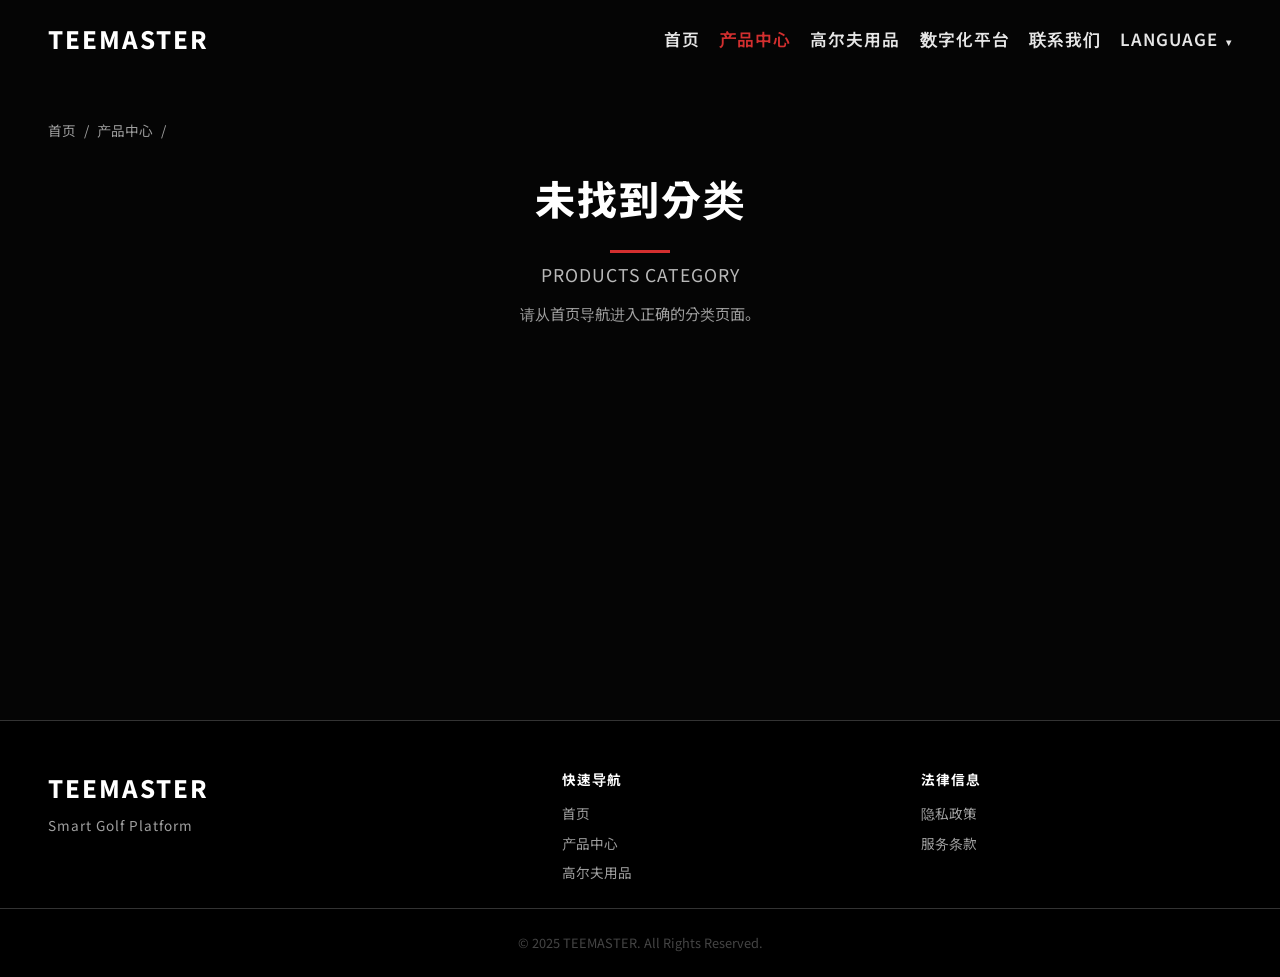
==== commit 4c9bb47c: "新增日语适配" ====
--- a/category.html
+++ b/category.html
@@ -190,6 +190,7 @@
           <button class="tm-lang-option" data-lang="zh">中文</button>
           <button class="tm-lang-option" data-lang="en">English</button>
           <button class="tm-lang-option" data-lang="ko">한국어</button>
+          <button class="tm-lang-option" data-lang="ja">日本語</button>
         </div>
 
       </div>
@@ -238,31 +239,31 @@
         // ========================================
         const hardwareData = {
             'simulator': {
-                title: { zh: '室内模拟器系列', en: 'Simulator Series', ko: '실내 시뮬레이터 시리즈' },
+                title: { zh: '室内模拟器系列', en: 'Simulator Series', ko: '실내 시뮬레이터 시리즈', ja: 'シュミレーターシリーズ' },
                 sub: 'SIMULATOR SERIES',
                 parent: 'products',
                 items: [
-                    { name: { zh: 'TEEMASTER 高尔夫模拟器', en: 'TEEMASTER Golf Simulator', ko: 'TEEMASTER 골프 시뮬레이터' }, desc: { zh: '点击查看设备详情参数', en: 'Click to view specs', ko: '상세 제원 보기' }, img: 'img/products/TEEMASTER高尔夫模拟器/golf_simulator.png', link: 'product-sim.html' },
-                    { name: { zh: '果岭贝贝智能推杆模拟器', en: 'Green Baby Putter Simulator', ko: '그린베이비 퍼팅 시뮬레이터' }, desc: { zh: '点击查看设备详情参数', en: 'Click to view specs', ko: '상세 제원 보기' }, img: 'img/products/果岭贝贝智能高尔夫推杆模拟器/gl3.jpg', link: 'product-putter.html' }
+                    { name: { zh: 'TEEMASTER 高尔夫模拟器', en: 'TEEMASTER Golf Simulator', ko: 'TEEMASTER 골프 시뮬레이터', ja: 'TEEMASTER ゴルフシミュレーター' }, desc: { zh: '点击查看设备详情参数', en: 'Click to view specs', ko: '상세 제원 보기', ja: '詳細な仕様を表示' }, img: 'img/products/TEEMASTER高尔夫模拟器/golf_simulator.png', link: 'product-sim.html' },
+                    { name: { zh: '果岭贝贝智能推杆模拟器', en: 'Green Baby Putter Simulator', ko: '그린베이비 퍼팅 시뮬레이터', ja: 'グリーンベイビー パターシミュレーター' }, desc: { zh: '点击查看设备详情参数', en: 'Click to view specs', ko: '상세 제원 보기', ja: '詳細な仕様を表示' }, img: 'img/products/果岭贝贝智能高尔夫推杆模拟器/gl3.jpg', link: 'product-putter.html' }
                 ]
             },
             'tee-up': {
-                title: { zh: '智能发球机系列', en: 'Auto Tee-Up Series', ko: '스마트 오토 티업 시리즈' },
+                title: { zh: '智能发球机系列', en: 'Auto Tee-Up Series', ko: '스마트 오토 티업 시리즈', ja: '自動ティーアップ機シリーズ' },
                 sub: 'AUTO TEE-UP SERIES',
                 parent: 'products',
                 items: [
-                    { name: { zh: '立式智能发球机', en: 'Upright Smart Tee-Up', ko: '스탠드형 스마트 오토 티업' }, desc: { zh: '点击查看设备详情参数', en: 'Click to view specs', ko: '상세 제원 보기' }, img: 'img/products/立式发球机/autotee_new.png', link: 'product-autotee.html' },
-                    { name: { zh: '练习场智能发球机', en: 'Range Auto Tee-Up', ko: '드라이빙 레인지 오토 티업' }, desc: { zh: '点击查看设备详情参数', en: 'Click to view specs', ko: '상세 제원 보기' }, img: 'img/products/练习场发球机/dr_tee_new.png', link: 'product-dr-tee.html' }
+                    { name: { zh: '立式智能发球机', en: 'Upright Smart Tee-Up', ko: '스탠드형 스마트 오토 티업', ja: 'スタンド型スマート自動ティーアップ' }, desc: { zh: '点击查看设备详情参数', en: 'Click to view specs', ko: '상세 제원 보기', ja: '詳細な仕様を表示' }, img: 'img/products/立式发球机/autotee_new.png', link: 'product-autotee.html' },
+                    { name: { zh: '练习场智能发球机', en: 'Range Auto Tee-Up', ko: '드라이빙 레인지 오토 티업', ja: '練習場用自動ティーアップ' }, desc: { zh: '点击查看设备详情参数', en: 'Click to view specs', ko: '상세 제원 보기', ja: '詳細な仕様を表示' }, img: 'img/products/练习场发球机/dr_tee_new.png', link: 'product-dr-tee.html' }
                 ]
             },
             'distributor': {
-                title: { zh: '自动配球机系列', en: 'Ball Distributor Series', ko: '자동 볼 배분기 시리즈' },
+                title: { zh: '自动配球机系列', en: 'Ball Distributor Series', ko: '자동 볼 배분기 시리즈', ja: '自動配球機シリーズ' },
                 sub: 'BALL DISTRIBUTOR SERIES',
                 parent: 'products',
                 items: [
-                    { name: { zh: '125型 智能配球机', en: 'Model 125 Distributor', ko: '125형 스마트 배분기' }, desc: { zh: '点击查看设备详情参数', en: 'Click to view specs', ko: '상세 제원 보기' }, img: 'img/products/各种供球机/125供球机.png', link: 'product-distributor.html?type=125' },
-                    { name: { zh: '160型 智能配球机', en: 'Model 160 Distributor', ko: '160형 스마트 배분기' }, desc: { zh: '点击查看设备详情参数', en: 'Click to view specs', ko: '상세 제원 보기' }, img: 'img/products/各种供球机/160供球机.png', link: 'product-distributor.html?type=160' },
-                    { name: { zh: '185型 智能配球机', en: 'Model 185 Distributor', ko: '185형 스마트 배분기' }, desc: { zh: '点击查看设备详情参数', en: 'Click to view specs', ko: '상세 제원 보기' }, img: 'img/products/各种供球机/185供球机_new.png', link: 'product-distributor.html?type=185' }
+                    { name: { zh: '125型 智能配球机', en: 'Model 125 Distributor', ko: '125형 스마트 배분기', ja: '125型スマート配球機' }, desc: { zh: '点击查看设备详情参数', en: 'Click to view specs', ko: '상세 제원 보기', ja: '詳細な仕様を表示' }, img: 'img/products/各种供球机/125供球机.png', link: 'product-distributor.html?type=125' },
+                    { name: { zh: '160型 智能配球机', en: 'Model 160 Distributor', ko: '160형 스마트 배분기', ja: '160型スマート配球機' }, desc: { zh: '点击查看设备详情参数', en: 'Click to view specs', ko: '상세 제원 보기', ja: '詳細な仕様を表示' }, img: 'img/products/各种供球机/160供球机.png', link: 'product-distributor.html?type=160' },
+                    { name: { zh: '185型 智能配球机', en: 'Model 185 Distributor', ko: '185형 스마트 배분기', ja: '185型スマート配球機' }, desc: { zh: '点击查看设备详情参数', en: 'Click to view specs', ko: '상세 제원 보기', ja: '詳細な仕様を表示' }, img: 'img/products/各种供球机/185供球机_new.png', link: 'product-distributor.html?type=185' }
                 ]
             }
         };
@@ -272,73 +273,73 @@
         // ========================================
         const gearData = {
             'gear-bags': {
-                title: { zh: '高尔夫球包', en: 'Golf Bags', ko: '골프 가방' },
+                title: { zh: '高尔夫球包', en: 'Golf Bags', ko: '골프 가방', ja: 'ゴルフバッグ' , ja: 'ゴルフバッグ' },
                 sub: 'GOLF BAGS',
-                desc: { zh: '覆盖球场、旅行、日常多场景的全系球包产品线', en: 'Full range of bags for course, travel and daily use', ko: '코스, 여행, 일상 등 다양한 상황에 맞는 골프 가방 라인업' },
+                desc: { zh: '覆盖球场、旅行、日常多场景的全系球包产品线', en: 'Full range of bags for course, travel and daily use', ko: '코스, 여행, 일상 등 다양한 상황에 맞는 골프 가방 라인업', ja: 'コース、旅行、日常など多様なシーンに対応する全ラインナップ' , ja: 'コース、旅行、日常など多様なシーンに対応する全ラインナップ' },
                 icon: '🎒',
                 parent: 'golf-gear',
                 items: [
-                    { id: 'bag-set', name: { zh: '高尔夫球包套装', en: 'Golf Bag Set', ko: '골프백 세트' }, desc: { zh: '完整球包+配件套装组合', en: 'Complete bag & accessory combo', ko: '완전한 백+액세서리 세트' }, emoji: '🧳' },
-                    { id: 'boston-bag', name: { zh: '波士顿包', en: 'Boston Bag', ko: '보스턴백' }, desc: { zh: '大容量旅行/衣物包', en: 'Large capacity travel/clothing bag', ko: '대용량 여행/의류 가방' }, emoji: '👜' },
-                    { id: 'stand-bag', name: { zh: '支架包', en: 'Stand Bag', ko: '스탠드백' }, desc: { zh: '轻便自立式球包', en: 'Lightweight self-standing bag', ko: '경량 자립식 골프백' }, emoji: '🏌️' },
-                    { id: 'half-bag', name: { zh: '半包', en: 'Half Bag', ko: '하프백' }, desc: { zh: '便携练习用迷你球包', en: 'Compact practice mini bag', ko: '컴팩트 연습용 미니백' }, emoji: '🎒' },
-                    { id: 'bag-cart', name: { zh: '球包推车', en: 'Bag Cart', ko: '백카트' }, desc: { zh: '易折叠球包运输推车', en: 'Foldable bag transport cart', ko: '접이식 백 운반 카트' }, emoji: '🛒' },
-                    { id: 'bag-cover', name: { zh: '球包套', en: 'Bag Cover', ko: '백커버' }, desc: { zh: '运输防护球包罩', en: 'Protective bag travel cover', ko: '보호용 백 커버' }, emoji: '🛡️' },
-                    { id: 'shoe-bag', name: { zh: '球鞋袋', en: 'Shoe Bag', ko: '신발가방' }, desc: { zh: '独立收纳球鞋袋', en: 'Separate shoe storage bag', ko: '별도 신발 수납 가방' }, emoji: '👟' },
-                    { id: 'small-bag', name: { zh: '高尔夫小包', en: 'Small Pouch', ko: '골프 파우치' }, desc: { zh: '随身携带配件小包', en: 'Carry-along accessory pouch', ko: '휴대용 액세서리 파우치' }, emoji: '👛' },
-                    { id: 'ball-bag', name: { zh: '球袋', en: 'Ball Bag', ko: '볼백' }, desc: { zh: '练习球收纳袋', en: 'Practice ball storage bag', ko: '연습볼 수납 가방' }, emoji: '🏐' }
+                    { id: 'bag-set', name: { zh: '高尔夫球包套装', en: 'Golf Bag Set', ko: '골프백 세트', ja: 'ゴルフバッグセット' , ja: 'ゴルフバッグセット' }, desc: { zh: '完整球包+配件套装组合', en: 'Complete bag & accessory combo', ko: '완전한 백+액세서리 세트', ja: 'バッグ＋アクセサリーのコンボセット' , ja: 'バッグ＋アクセサリーのコンボセット' }, emoji: '🧳' },
+                    { id: 'boston-bag', name: { zh: '波士顿包', en: 'Boston Bag', ko: '보스턴백', ja: 'ボストンバッグ' , ja: 'ボストンバッグ' }, desc: { zh: '大容量旅行/衣物包', en: 'Large capacity travel/clothing bag', ko: '대용량 여행/의류 가방', ja: '大容量の旅行・衣類用バッグ' , ja: '大容量の旅行・衣類用バッグ' }, emoji: '👜' },
+                    { id: 'stand-bag', name: { zh: '支架包', en: 'Stand Bag', ko: '스탠드백', ja: 'スタンドバッグ' , ja: 'スタンドバッグ' }, desc: { zh: '轻便自立式球包', en: 'Lightweight self-standing bag', ko: '경량 자립식 골프백', ja: '軽量自立式ゴルフバッグ' , ja: '軽量自立式ゴルフバッグ' }, emoji: '🏌️' },
+                    { id: 'half-bag', name: { zh: '半包', en: 'Half Bag', ko: '하프백', ja: 'ハーフバッグ' , ja: 'ハーフバッグ' }, desc: { zh: '便携练习用迷你球包', en: 'Compact practice mini bag', ko: '컴팩트 연습용 미니백', ja: '練習用のコンパクトなミニバッグ' , ja: '練習用のコンパクトなミニバッグ' }, emoji: '🎒' },
+                    { id: 'bag-cart', name: { zh: '球包推车', en: 'Bag Cart', ko: '백카트', ja: 'バッグカート' , ja: 'バッグカート' }, desc: { zh: '易折叠球包运输推车', en: 'Foldable bag transport cart', ko: '접이식 백 운반 카트', ja: '折りたたみ式バッグ運搬カート' , ja: '折りたたみ式バッグ運搬カート' }, emoji: '🛒' },
+                    { id: 'bag-cover', name: { zh: '球包套', en: 'Bag Cover', ko: '백커버', ja: 'バッグカバー' , ja: 'バッグカバー' }, desc: { zh: '运输防护球包罩', en: 'Protective bag travel cover', ko: '보호용 백 커버', ja: 'トラベル用保護バッグカバー' , ja: 'トラベル用保護バッグカバー' }, emoji: '🛡️' },
+                    { id: 'shoe-bag', name: { zh: '球鞋袋', en: 'Shoe Bag', ko: '신발가방', ja: 'シューズバッグ' , ja: 'シューズバッグ' }, desc: { zh: '独立收纳球鞋袋', en: 'Separate shoe storage bag', ko: '별도 신발 수납 가방', ja: 'セパレートシューズ収納バッグ' , ja: 'セパレートシューズ収納バッグ' }, emoji: '👟' },
+                    { id: 'small-bag', name: { zh: '高尔夫小包', en: 'Small Pouch', ko: '골프 파우치', ja: 'ゴルフポーチ' , ja: 'ゴルフポーチ' }, desc: { zh: '随身携带配件小包', en: 'Carry-along accessory pouch', ko: '휴대용 액세서리 파우치', ja: '小物入れ用ポーチ' , ja: '小物入れ用ポーチ' }, emoji: '👛' },
+                    { id: 'ball-bag', name: { zh: '球袋', en: 'Ball Bag', ko: '볼백', ja: 'ボールバッグ' , ja: 'ボールバッグ' }, desc: { zh: '练习球收纳袋', en: 'Practice ball storage bag', ko: '연습볼 수납 가방', ja: '練習用ボール収納バッグ' , ja: '練習用ボール収納バッグ' }, emoji: '🏐' }
                 ]
             },
             'gear-accessories': {
-                title: { zh: '高尔夫配件', en: 'Accessories', ko: '액세서리' },
+                title: { zh: '高尔夫配件', en: 'Accessories', ko: '액세서리', ja: 'ゴルフアクセサリー' , ja: 'ゴルフアクセサリー' },
                 sub: 'GOLF ACCESSORIES',
-                desc: { zh: '提升球场体验的必备配件与护具', en: 'Essential accessories & protection for the course', ko: '코스에서의 경험을 높여주는 필수 액세서리' },
+                desc: { zh: '提升球场体验的必备配件与护具', en: 'Essential accessories & protection for the course', ko: '코스에서의 경험을 높여주는 필수 액세서리', ja: 'コース体験を向上させる必須アイテム' , ja: 'コース体験を向上させる必須アイテム' },
                 icon: '🧤',
                 parent: 'golf-gear',
                 items: [
-                    { id: 'glove', name: { zh: '高尔夫手套', en: 'Golf Gloves', ko: '골프 글러브' }, desc: { zh: '增强握杆稳定性', en: 'Enhanced grip stability', ko: '그립 안정성 향상' }, emoji: '🧤' },
-                    { id: 'cap', name: { zh: '高尔夫帽', en: 'Golf Caps', ko: '골프 모자' }, desc: { zh: '防晒透气运动帽', en: 'UV protection sport caps', ko: '자외선 차단 스포츠 모자' }, emoji: '🧢' },
-                    { id: 'belt', name: { zh: '高尔夫腰带', en: 'Golf Belts', ko: '골프 벨트' }, desc: { zh: '时尚功能兼备', en: 'Style meets function', ko: '스타일과 기능의 결합' }, emoji: '👔' },
-                    { id: 'socks', name: { zh: '高尔夫袜子', en: 'Golf Socks', ko: '골프 양말' }, desc: { zh: '透气减震运动袜', en: 'Breathable cushion sport socks', ko: '통기성 쿠션 스포츠 양말' }, emoji: '🧦' },
-                    { id: 'arm-guard', name: { zh: '护臂', en: 'Arm Guard', ko: '암가드' }, desc: { zh: 'UV防护冰感袖套', en: 'UV protection cooling sleeves', ko: 'UV 차단 쿨링 슬리브' }, emoji: '💪' },
-                    { id: 'headcover', name: { zh: '杆头套', en: 'Headcovers', ko: '헤드커버' }, desc: { zh: '保护球杆杆头', en: 'Club head protection', ko: '클럽 헤드 보호' }, emoji: '🎩' },
-                    { id: 'cleaner', name: { zh: '清洁器', en: 'Club Cleaner', ko: '클리너' }, desc: { zh: '球杆/球清洁工具', en: 'Club & ball cleaning tools', ko: '클럽/볼 청소 도구' }, emoji: '🧹' },
-                    { id: 'tee', name: { zh: '球座', en: 'Golf Tees', ko: '골프 티' }, desc: { zh: '各种材质高度球座', en: 'Various material & height tees', ko: '다양한 재질 및 높이의 골프 티' }, emoji: '📌' },
-                    { id: 'winter-gear', name: { zh: '防寒用品', en: 'Winter Gear', ko: '방한용품' }, desc: { zh: '暖手器/耳罩等保暖配件', en: 'Hand warmers, ear muffs & more', ko: '핸드워머, 이어머프 등 보온용품' }, emoji: '❄️' }
+                    { id: 'glove', name: { zh: '高尔夫手套', en: 'Golf Gloves', ko: '골프 글러브', ja: 'ゴルフグローブ' , ja: 'ゴルフグローブ' }, desc: { zh: '增强握杆稳定性', en: 'Enhanced grip stability', ko: '그립 안정성 향상', ja: 'グリップ力を強化' , ja: 'グリップ力を強化' }, emoji: '🧤' },
+                    { id: 'cap', name: { zh: '高尔夫帽', en: 'Golf Caps', ko: '골프 모자', ja: 'ゴルフキャップ' , ja: 'ゴルフキャップ' }, desc: { zh: '防晒透气运动帽', en: 'UV protection sport caps', ko: '자외선 차단 스포츠 모자', ja: 'UVカット・速乾スポーツキャップ' , ja: 'UVカット・速乾スポーツキャップ' }, emoji: '🧢' },
+                    { id: 'belt', name: { zh: '高尔夫腰带', en: 'Golf Belts', ko: '골프 벨트', ja: 'ゴルフベルト' , ja: 'ゴルフベルト' }, desc: { zh: '时尚功能兼备', en: 'Style meets function', ko: '스타일과 기능의 결합', ja: 'スタイルと機能性を両立' , ja: 'スタイルと機能性を両立' }, emoji: '👔' },
+                    { id: 'socks', name: { zh: '高尔夫袜子', en: 'Golf Socks', ko: '골프 양말', ja: 'ゴルフソックス' , ja: 'ゴルフソックス' }, desc: { zh: '透气减震运动袜', en: 'Breathable cushion sport socks', ko: '통기성 쿠션 스포츠 양말', ja: '通气性とクッション性に優れたソックス' , ja: '通气性とクッション性に優れたソックス' }, emoji: '🧦' },
+                    { id: 'arm-guard', name: { zh: '护臂', en: 'Arm Guard', ko: '암가드', ja: 'アームカバー' , ja: 'アームカバー' }, desc: { zh: 'UV防护冰感袖套', en: 'UV protection cooling sleeves', ko: 'UV 차단 쿨링 슬리브', ja: 'UVカット冷感スリーブ' , ja: 'UVカット冷感スリーブ' }, emoji: '💪' },
+                    { id: 'headcover', name: { zh: '杆头套', en: 'Headcovers', ko: '헤드커버', ja: 'ヘッドカバー' , ja: 'ヘッドカバー' }, desc: { zh: '保护球杆杆头', en: 'Club head protection', ko: '클럽 헤드 보호', ja: 'クラブヘッドを保護' , ja: 'クラブヘッドを保護' }, emoji: '🎩' },
+                    { id: 'cleaner', name: { zh: '清洁器', en: 'Club Cleaner', ko: '클리너', ja: 'クリーナー' , ja: 'クリーナー' }, desc: { zh: '球杆/球清洁工具', en: 'Club & ball cleaning tools', ko: '클럽/볼 청소 도구', ja: 'クラブ・ボール清掃ツール' , ja: 'クラブ・ボール清掃ツール' }, emoji: '🧹' },
+                    { id: 'tee', name: { zh: '球座', en: 'Golf Tees', ko: '골프 티', ja: 'ゴルフティー' , ja: 'ゴルフティー' }, desc: { zh: '各种材质高度球座', en: 'Various material & height tees', ko: '다양한 재질 및 높이의 골프 티', ja: '様々な素材・高さのティー' , ja: '様々な素材・高さのティー' }, emoji: '📌' },
+                    { id: 'winter-gear', name: { zh: '防寒用品', en: 'Winter Gear', ko: '방한용품', ja: '防寒用品' , ja: '防寒用品' }, desc: { zh: '暖手器/耳罩等保暖配件', en: 'Hand warmers, ear muffs & more', ko: '핸드워머, 이어머프 등 보온용품', ja: 'ハンドウォーマーやイヤーマフなど' , ja: 'ハンドウォーマーやイヤーマフなど' }, emoji: '❄️' }
                 ]
             },
             'gear-balls': {
-                title: { zh: '高尔夫球', en: 'Golf Balls', ko: '골프볼' },
+                title: { zh: '高尔夫球', en: 'Golf Balls', ko: '골프볼', ja: 'ゴルフボール' , ja: 'ゴルフボール' },
                 sub: 'GOLF BALLS',
-                desc: { zh: '从练习到比赛，覆盖全场景的高性能球系列', en: 'High-performance balls for practice to competition', ko: '연습부터 대회까지 전 상황을 커버하는 고성능 골프볼' },
+                desc: { zh: '从练习到比赛，覆盖全场景的高性能球系列', en: 'High-performance balls for practice to competition', ko: '연습부터 대회까지 전 상황을 커버하는 고성능 골프볼', ja: '練習から試合まで、全シーンをカバーする高性能ボールシリーズ' , ja: '練習から試合まで、全シーンをカバーする高性能ボールシリーズ' },
                 icon: '⛳',
                 parent: 'golf-gear',
                 items: [
-                    { id: 'practice-ball', name: { zh: '练习球', en: 'Practice Balls', ko: '연습볼' }, desc: { zh: '日常训练用球，耐用经济', en: 'Durable & economical training balls', ko: '내구성 있고 경제적인 연습볼' }, emoji: '🟡' },
-                    { id: '2piece-ball', name: { zh: '两片球', en: '2-Piece Balls', ko: '2피스볼' }, desc: { zh: '远距离/高耐久性', en: 'Distance & durability focused', ko: '비거리/내구성 중심' }, emoji: '⚪' },
-                    { id: '3piece-ball', name: { zh: '三片球', en: '3-Piece Balls', ko: '3피스볼' }, desc: { zh: '综合性能平衡', en: 'Balanced performance', ko: '밸런스드 퍼포먼스' }, emoji: '🔵' },
-                    { id: '4piece-ball', name: { zh: '四片球', en: '4-Piece Balls', ko: '4피스볼' }, desc: { zh: '巡回赛级旋转控制', en: 'Tour-level spin control', ko: '투어레벨 스핀 컨트롤' }, emoji: '🔴' },
-                    { id: 'design-ball', name: { zh: '设计高尔夫球', en: 'Designer Golf Balls', ko: '디자인 골프볼' }, desc: { zh: '定制图案/Logo球', en: 'Custom pattern/logo balls', ko: '맞춤 패턴/로고 볼' }, emoji: '🎨' }
+                    { id: 'practice-ball', name: { zh: '练习球', en: 'Practice Balls', ko: '연습볼', ja: '練習用ボール' , ja: '練習用ボール' }, desc: { zh: '日常训练用球，耐用经济', en: 'Durable & economical training balls', ko: '내구성 있고 경제적인 연습볼', ja: '耐久性に優れた練習用ボール' , ja: '耐久性に優れた練習用ボール' }, emoji: '🟡' },
+                    { id: '2piece-ball', name: { zh: '两片球', en: '2-Piece Balls', ko: '2피스볼', ja: '2ピースボール' , ja: '2ピースボール' }, desc: { zh: '远距离/高耐久性', en: 'Distance & durability focused', ko: '비거리/내구성 중심', ja: '飛距離と耐久性を重視' , ja: '飛距離と耐久性を重視' }, emoji: '⚪' },
+                    { id: '3piece-ball', name: { zh: '三片球', en: '3-Piece Balls', ko: '3피스볼', ja: '3ピースボール' , ja: '3ピースボール' }, desc: { zh: '综合性能平衡', en: 'Balanced performance', ko: '밸런스드 퍼포먼스', ja: '総合的な性能バランス' , ja: '総合的な性能バランス' }, emoji: '🔵' },
+                    { id: '4piece-ball', name: { zh: '四片球', en: '4-Piece Balls', ko: '4피스볼', ja: '4ピースボール' , ja: '4ピースボール' }, desc: { zh: '巡回赛级旋转控制', en: 'Tour-level spin control', ko: '투어레벨 스핀 컨트롤', ja: 'ツアークラスのスピンコントロール' , ja: 'ツアークラスのスピンコントロール' }, emoji: '🔴' },
+                    { id: 'design-ball', name: { zh: '设计高尔夫球', en: 'Designer Golf Balls', ko: '디자인 골프볼', ja: 'デザインボール' , ja: 'デザインボール' }, desc: { zh: '定制图案/Logo球', en: 'Custom pattern/logo balls', ko: '맞춤 패턴/로고 볼', ja: 'カスタムロゴ・デザインボール' , ja: 'カスタムロゴ・デザインボール' }, emoji: '🎨' }
                 ]
             },
             'gear-clubs': {
-                title: { zh: '高尔夫球杆', en: 'Golf Clubs', ko: '골프 클럽' },
+                title: { zh: '高尔夫球杆', en: 'Golf Clubs', ko: '골프 클럽', ja: 'ゴルフクラブ' , ja: 'ゴルフクラブ' },
                 sub: 'GOLF CLUBS',
-                desc: { zh: '从一号木到推杆，全套专业球杆配置', en: 'Full professional club lineup from driver to putter', ko: '드라이버부터 퍼터까지 풀 프로 클럽 라인업' },
+                desc: { zh: '从一号木到推杆，全套专业球杆配置', en: 'Full professional club lineup from driver to putter', ko: '드라이버부터 퍼터까지 풀 프로 클럽 라인업', ja: 'ドライバーからパターまで、プロ仕様のフルラインナップ' , ja: 'ドライバーからパターまで、プロ仕様のフルラインナップ' },
                 icon: '🏌️',
                 parent: 'golf-gear',
                 items: [
-                    { id: 'full-set', name: { zh: '全套球杆', en: 'Full Set', ko: '풀세트' }, desc: { zh: '一站式全套球杆方案', en: 'One-stop full club solution', ko: '원스톱 풀 클럽 솔루션' }, emoji: '🏌️' },
-                    { id: 'driver', name: { zh: '一号木 (Driver)', en: 'Driver', ko: '드라이버' }, desc: { zh: '最大化开球距离', en: 'Maximize tee-off distance', ko: '티오프 비거리 극대화' }, emoji: '💨' },
-                    { id: 'fairway-wood', name: { zh: '球道木 (Fairway Wood)', en: 'Fairway Wood', ko: '페어웨이 우드' }, desc: { zh: '球道长距离击球', en: 'Long fairway shots', ko: '페어웨이 장거리 샷' }, emoji: '🌲' },
-                    { id: 'hybrid', name: { zh: '混合杆 (Hybrid)', en: 'Hybrid', ko: '하이브리드' }, desc: { zh: '铁木兼容易打性', en: 'Iron-wood hybrid playability', ko: '아이언-우드 하이브리드 플레이어빌리티' }, emoji: '🔄' },
-                    { id: 'iron', name: { zh: '铁杆 (Iron)', en: 'Irons', ko: '아이언' }, desc: { zh: '精准中短距离控制', en: 'Precise mid-short distance control', ko: '정밀 중단거리 컨트롤' }, emoji: '⚡' },
-                    { id: 'wedge', name: { zh: '挖起杆/切杆 (Wedge)', en: 'Wedges', ko: '웨지' }, desc: { zh: '短打/沙坑脱困', en: 'Short game & bunker escape', ko: '숏게임/벙커 탈출' }, emoji: '⛳' },
-                    { id: 'putter', name: { zh: '推杆 (Putter)', en: 'Putter', ko: '퍼터' }, desc: { zh: '果岭上的精准之选', en: 'Precision on the green', ko: '그린 위의 정밀한 선택' }, emoji: '🎯' }
+                    { id: 'full-set', name: { zh: '全套球杆', en: 'Full Set', ko: '풀세트', ja: 'フルセット' , ja: 'フルセット' }, desc: { zh: '一站式全套球杆方案', en: 'One-stop full club solution', ko: '원스톱 풀 클럽 솔루션', ja: 'ワンストップのフルセットソリューション' , ja: 'ワンストップのフルセットソリューション' }, emoji: '🏌️' },
+                    { id: 'driver', name: { zh: '一号木 (Driver)', en: 'Driver', ko: '드라이버', ja: 'ドライバー (Driver)' , ja: 'ドライバー (Driver)' }, desc: { zh: '最大化开球距离', en: 'Maximize tee-off distance', ko: '티오프 비거리 극대화', ja: '飛距離を最大化' , ja: '飛距離を最大化' }, emoji: '💨' },
+                    { id: 'fairway-wood', name: { zh: '球道木 (Fairway Wood)', en: 'Fairway Wood', ko: '페어웨이 우드', ja: 'フェアウェイウッド (Fairway Wood)' , ja: 'フェアウェイウッド (Fairway Wood)' }, desc: { zh: '球道长距离击球', en: 'Long fairway shots', ko: '페어웨이 장거리 샷', ja: 'フェアウェイからのロングショット' , ja: 'フェアウェイからのロングショット' }, emoji: '🌲' },
+                    { id: 'hybrid', name: { zh: '混合杆 (Hybrid)', en: 'Hybrid', ko: '하이브리드', ja: 'ユーティリティ (Hybrid)' , ja: 'ユーティリティ (Hybrid)' }, desc: { zh: '铁木兼容易打性', en: 'Iron-wood hybrid playability', ko: '아이언-우드 하이브리드 플레이어빌리티', ja: 'アイアンとウッドの利点を融合' , ja: 'アイアンとウッドの利点を融合' }, emoji: '🔄' },
+                    { id: 'iron', name: { zh: '铁杆 (Iron)', en: 'Irons', ko: '아이언', ja: 'アイアン (Iron)' , ja: 'アイアン (Iron)' }, desc: { zh: '精准中短距离控制', en: 'Precise mid-short distance control', ko: '정밀 중단거리 컨트롤', ja: '正確なミドル・ショートゲーム' , ja: '正確なミドル・ショートゲーム' }, emoji: '⚡' },
+                    { id: 'wedge', name: { zh: '挖起杆/切杆 (Wedge)', en: 'Wedges', ko: '웨지', ja: 'ウェッジ (Wedge)' , ja: 'ウェッジ (Wedge)' }, desc: { zh: '短打/沙坑脱困', en: 'Short game & bunker escape', ko: '숏게임/벙커 탈출', ja: 'ショートゲームとバンカー脱出' , ja: 'ショートゲームとバンカー脱出' }, emoji: '⛳' },
+                    { id: 'putter', name: { zh: '推杆 (Putter)', en: 'Putter', ko: '퍼터', ja: 'パター (Putter)' , ja: 'パター (Putter)' }, desc: { zh: '果岭上的精准之选', en: 'Precision on the green', ko: '그린 위의 정밀한 선택', ja: 'グリーン上での精度の高い選択' , ja: 'グリーン上での精度の高い選択' }, emoji: '🎯' }
                 ]
             },
             'gear-apparel': {
-                title: { zh: '高尔夫服装', en: 'Golf Apparel', ko: '골프 의류' },
+                title: { zh: '高尔夫服装', en: 'Golf Apparel', ko: '골프 의류', ja: 'ゴルフアパレル' , ja: 'ゴルフアパレル' },
                 sub: 'GOLF APPAREL',
                 desc: { zh: '兼顾功能性与时尚感的专业高尔夫服饰系列', en: 'Professional golf wear balancing function and style', ko: '기능성과 패션을 겸비한 프로 골프 의류 시리즈' },
                 icon: '👕',
@@ -346,92 +347,92 @@
                 items: [
                     { id: 'long-sleeve', name: { zh: '长袖T恤', en: 'Long Sleeve T-Shirt', ko: '긴소매 티셔츠' }, desc: { zh: '透气速干长袖', en: 'Breathable quick-dry long sleeve', ko: '통기성 속건 긴소매' }, emoji: '👔' },
                     { id: 'short-sleeve', name: { zh: '短袖T恤', en: 'Short Sleeve T-Shirt', ko: '반소매 티셔츠' }, desc: { zh: '轻量运动短袖', en: 'Lightweight sport short sleeve', ko: '경량 스포츠 반소매' }, emoji: '👕' },
-                    { id: 'long-pants', name: { zh: '长裤', en: 'Long Pants', ko: '긴바지' }, desc: { zh: '弹力修身长裤', en: 'Stretch slim-fit pants', ko: '스트레치 슬림핏 바지' }, emoji: '👖' },
-                    { id: 'shorts', name: { zh: '短裤', en: 'Shorts', ko: '반바지' }, desc: { zh: '活动自如运动短裤', en: 'Active mobility sport shorts', ko: '자유로운 활동의 스포츠 반바지' }, emoji: '🩳' },
-                    { id: 'rainwear', name: { zh: '雨衣/雨披', en: 'Rainwear', ko: '레인웨어' }, desc: { zh: '防水透气雨具', en: 'Waterproof breathable rain gear', ko: '방수 통기성 레인기어' }, emoji: '🌧️' },
-                    { id: 'windbreaker', name: { zh: '防风外套', en: 'Windbreaker', ko: '윈드브레이커' }, desc: { zh: '轻量防风夹克', en: 'Lightweight wind jacket', ko: '경량 방풍 자켓' }, emoji: '🧥' },
-                    { id: 'down-jacket', name: { zh: '羽绒服', en: 'Down Jacket', ko: '다운자켓' }, desc: { zh: '高保暖轻量羽绒', en: 'High warmth lightweight down', ko: '고보온 경량 다운' }, emoji: '🧣' },
-                    { id: 'knitwear', name: { zh: '针织/毛衣', en: 'Knitwear', ko: '니트웨어' }, desc: { zh: '舒适保暖针织衫', en: 'Comfortable warm knitwear', ko: '편안한 보온 니트웨어' }, emoji: '🧶' },
-                    { id: 'vest', name: { zh: '背心', en: 'Vest', ko: '조끼' }, desc: { zh: '多功能运动背心', en: 'Multi-function sport vest', ko: '다기능 스포츠 조끼' }, emoji: '🦺' },
-                    { id: 'shirt', name: { zh: '衬衫', en: 'Shirt', ko: '셔츠' }, desc: { zh: '正式场合高尔夫衬衫', en: 'Formal occasion golf shirt', ko: '포멀한 골프 셔츠' }, emoji: '👔' },
-                    { id: 'skirt', name: { zh: '裙子', en: 'Skirt', ko: '스커트' }, desc: { zh: '女士运动裙装', en: "Women's sport skirt", ko: '여성 스포츠 스커트' }, emoji: '👗' },
-                    { id: 'underwear', name: { zh: '内衣', en: 'Underwear', ko: '언더웨어' }, desc: { zh: '运动功能内衣', en: 'Sport functional underwear', ko: '스포츠 기능성 언더웨어' }, emoji: '🩱' },
-                    { id: 'golf-underwear', name: { zh: '高尔夫内衣', en: 'Golf Underwear', ko: '골프 이너웨어' }, desc: { zh: '高尔夫专用贴身衣物', en: 'Golf-specific base layers', ko: '골프 전용 이너웨어' }, emoji: '🏷️' }
+                    { id: 'long-pants', name: { zh: '长裤', en: 'Long Pants', ko: '긴바지', ja: 'パンツ' , ja: 'パンツ' }, desc: { zh: '弹力修身长裤', en: 'Stretch slim-fit pants', ko: '스트레치 슬림핏 바지', ja: 'ストレッチスリムパンツ' , ja: 'ストレッチスリムパンツ' }, emoji: '👖' },
+                    { id: 'shorts', name: { zh: '短裤', en: 'Shorts', ko: '반바지', ja: 'ショートパンツ' , ja: 'ショートパンツ' }, desc: { zh: '活动自如运动短裤', en: 'Active mobility sport shorts', ko: '자유로운 활동의 스포츠 반바지', ja: '動きやすいスポーツショーツ' , ja: '動きやすいスポーツショーツ' }, emoji: '🩳' },
+                    { id: 'rainwear', name: { zh: '雨衣/雨披', en: 'Rainwear', ko: '레인웨어', ja: 'レインウェア' , ja: 'レインウェア' }, desc: { zh: '防水透气雨具', en: 'Waterproof breathable rain gear', ko: '방수 통기성 레인기어', ja: '防水透湿レインウェア' , ja: '防水透湿レインウェア' }, emoji: '🌧️' },
+                    { id: 'windbreaker', name: { zh: '防风外套', en: 'Windbreaker', ko: '윈드브레이커', ja: 'ウィンドブレーカー' , ja: 'ウィンドブレーカー' }, desc: { zh: '轻量防风夹克', en: 'Lightweight wind jacket', ko: '경량 방풍 자켓', ja: '軽量防風ジャケット' , ja: '軽量防風ジャケット' }, emoji: '🧥' },
+                    { id: 'down-jacket', name: { zh: '羽绒服', en: 'Down Jacket', ko: '다운자켓', ja: 'ダウンジャケット' , ja: 'ダウンジャケット' }, desc: { zh: '高保暖轻量羽绒', en: 'High warmth lightweight down', ko: '고보온 경량 다운', ja: '高保温軽量ダウン' , ja: '高保温軽量ダウン' }, emoji: '🧣' },
+                    { id: 'knitwear', name: { zh: '针织/毛衣', en: 'Knitwear', ko: '니트웨어', ja: 'ニット/セーター' , ja: 'ニット/セーター' }, desc: { zh: '舒适保暖针织衫', en: 'Comfortable warm knitwear', ko: '편안한 보온 니트웨어', ja: '快適で暖かいニット' , ja: '快適で暖かいニット' }, emoji: '🧶' },
+                    { id: 'vest', name: { zh: '背心', en: 'Vest', ko: '조끼', ja: 'ベスト' , ja: 'ベスト' }, desc: { zh: '多功能运动背心', en: 'Multi-function sport vest', ko: '다기능 스포츠 조끼', ja: '多機能スポーツベスト' , ja: '多機能スポーツベスト' }, emoji: '🦺' },
+                    { id: 'shirt', name: { zh: '衬衫', en: 'Shirt', ko: '셔츠', ja: 'シャツ' , ja: 'シャツ' }, desc: { zh: '正式场合高尔夫衬衫', en: 'Formal occasion golf shirt', ko: '포멀한 골프 셔츠', ja: 'フォーマルなゴルフシャツ' , ja: 'フォーマルなゴルフシャツ' }, emoji: '👔' },
+                    { id: 'skirt', name: { zh: '裙子', en: 'Skirt', ko: '스커트', ja: 'スカート' , ja: 'スカート' }, desc: { zh: '女士运动裙装', en: "Women's sport skirt", ko: '여성 스포츠 스커트' }, emoji: '👗' },
+                    { id: 'underwear', name: { zh: '内衣', en: 'Underwear', ko: '언더웨어', ja: 'インナー' , ja: 'インナー' }, desc: { zh: '运动功能内衣', en: 'Sport functional underwear', ko: '스포츠 기능성 언더웨어', ja: 'スポーツ機能性アンダーウェア' , ja: 'スポーツ機能性アンダーウェア' }, emoji: '🩱' },
+                    { id: 'golf-underwear', name: { zh: '高尔夫内衣', en: 'Golf Underwear', ko: '골프 이너웨어', ja: 'ゴルフインナー' , ja: 'ゴルフインナー' }, desc: { zh: '高尔夫专用贴身衣物', en: 'Golf-specific base layers', ko: '골프 전용 이너웨어', ja: 'ゴルフ専用のインナー' , ja: 'ゴルフ専用のインナー' }, emoji: '🏷️' }
                 ]
             },
             'gear-shoes': {
-                title: { zh: '高尔夫球鞋', en: 'Golf Shoes', ko: '골프화' },
+                title: { zh: '高尔夫球鞋', en: 'Golf Shoes', ko: '골프화', ja: 'ゴルフシューズ' , ja: 'ゴルフシューズ' },
                 sub: 'GOLF SHOES',
-                desc: { zh: '稳定、舒适、防滑的专业高尔夫鞋款', en: 'Stable, comfortable and anti-slip professional golf shoes', ko: '안정적이고 편안한 미끄럼 방지 프로 골프화' },
+                desc: { zh: '稳定、舒适、防滑的专业高尔夫鞋款', en: 'Stable, comfortable and anti-slip professional golf shoes', ko: '안정적이고 편안한 미끄럼 방지 프로 골프화', ja: '安定性、快適性、防滑性に優れたプロ仕様' , ja: '安定性、快適性、防滑性に優れたプロ仕様' },
                 icon: '👟',
                 parent: 'golf-gear',
                 items: [
-                    { id: 'boa-shoes', name: { zh: 'BOA TYPE 球鞋', en: 'BOA Type Shoes', ko: 'BOA 타입 골프화' }, desc: { zh: 'BOA 旋钮快速系紧系统', en: 'BOA dial quick-lace system', ko: 'BOA 다이얼 퀵레이스 시스템' }, emoji: '🔄' },
-                    { id: 'normal-shoes', name: { zh: '普通 TYPE 球鞋', en: 'Regular Type Shoes', ko: '일반 타입 골프화' }, desc: { zh: '经典系带高尔夫鞋', en: 'Classic lace-up golf shoes', ko: '클래식 레이스업 골프화' }, emoji: '👟' },
-                    { id: 'custom-shoes', name: { zh: '手工定制 TYPE', en: 'Handcrafted Type', ko: '핸드메이드 타입' }, desc: { zh: '手工打造定制鞋款', en: 'Handcrafted custom shoes', ko: '수제 맞춤 골프화' }, emoji: '✨' }
+                    { id: 'boa-shoes', name: { zh: 'BOA TYPE 球鞋', en: 'BOA Type Shoes', ko: 'BOA 타입 골프화', ja: 'BOAタイプシューズ' , ja: 'BOAタイプシューズ' }, desc: { zh: 'BOA 旋钮快速系紧系统', en: 'BOA dial quick-lace system', ko: 'BOA 다이얼 퀵레이스 시스템', ja: 'BOAダイヤル式クイックレース' , ja: 'BOAダイヤル式クイックレース' }, emoji: '🔄' },
+                    { id: 'normal-shoes', name: { zh: '普通 TYPE 球鞋', en: 'Regular Type Shoes', ko: '일반 타입 골프화', ja: '通常タイプシューズ' , ja: '通常タイプシューズ' }, desc: { zh: '经典系带高尔夫鞋', en: 'Classic lace-up golf shoes', ko: '클래식 레이스업 골프화', ja: 'クラシックな紐タイプ' , ja: 'クラシックな紐タイプ' }, emoji: '👟' },
+                    { id: 'custom-shoes', name: { zh: '手工定制 TYPE', en: 'Handcrafted Type', ko: '핸드메이드 타입', ja: 'ハンドメイドカスタム' , ja: 'ハンドメイドカスタム' }, desc: { zh: '手工打造定制鞋款', en: 'Handcrafted custom shoes', ko: '수제 맞춤 골프화', ja: 'ハンドメイドのカスタムシューズ' , ja: 'ハンドメイドのカスタムシューズ' }, emoji: '✨' }
                 ]
             },
             'gear-fitting': {
-                title: { zh: '定制配件', en: 'Fitting Parts', ko: '피팅 파츠' },
+                title: { zh: '定制配件', en: 'Fitting Parts', ko: '피팅 파츠', ja: 'カスタムパーツ' , ja: 'カスタムパーツ' },
                 sub: 'FITTING PARTS',
-                desc: { zh: '个性化定制你的球杆配置与保养方案', en: 'Customize your club setup and maintenance', ko: '클럽 셋업과 관리를 맞춤화하세요' },
+                desc: { zh: '个性化定制你的球杆配置与保养方案', en: 'Customize your club setup and maintenance', ko: '클럽 셋업과 관리를 맞춤화하세요', ja: 'クラブのセッティングとメンテナンスをカスタマイズ' , ja: 'クラブのセッティングとメンテナンスをカスタマイズ' },
                 icon: '🔧',
                 parent: 'golf-gear',
                 items: [
-                    { id: 'grip', name: { zh: '握把 (Grip)', en: 'Grips', ko: '그립' }, desc: { zh: '多种材质/粗细握把选择', en: 'Multiple material & size options', ko: '다양한 재질/사이즈 옵션' }, emoji: '✊' },
-                    { id: 'shaft', name: { zh: '杆身 (Shaft)', en: 'Shafts', ko: '샤프트' }, desc: { zh: '碳素/钢材不同弹性杆身', en: 'Carbon/steel flex shaft options', ko: '카본/스틸 플렉스 샤프트' }, emoji: '📏' },
-                    { id: 'club-head', name: { zh: '杆头 (Head)', en: 'Club Heads', ko: '헤드' }, desc: { zh: '不同角度/重量杆头', en: 'Various loft/weight head options', ko: '다양한 로프트/무게 헤드' }, emoji: '🔨' },
-                    { id: 'maintenance', name: { zh: '保养用品', en: 'Maintenance', ko: '관리용품' }, desc: { zh: '球杆清洁/保养套装', en: 'Club cleaning & care kit', ko: '클럽 청소/관리 키트' }, emoji: '🧴' },
-                    { id: 'training-aid', name: { zh: '练习器具', en: 'Training Aids', ko: '연습기구' }, desc: { zh: '挥杆矫正/力量训练工具', en: 'Swing correction & strength tools', ko: '스윙 교정/근력 훈련 도구' }, emoji: '🎯' }
+                    { id: 'grip', name: { zh: '握把 (Grip)', en: 'Grips', ko: '그립', ja: 'グリップ' , ja: 'グリップ' }, desc: { zh: '多种材质/粗细握把选择', en: 'Multiple material & size options', ko: '다양한 재질/사이즈 옵션', ja: '多様な素材と太さのグリップ' , ja: '多様な素材と太さのグリップ' }, emoji: '✊' },
+                    { id: 'shaft', name: { zh: '杆身 (Shaft)', en: 'Shafts', ko: '샤프트', ja: 'シャフト' , ja: 'シャフト' }, desc: { zh: '碳素/钢材不同弹性杆身', en: 'Carbon/steel flex shaft options', ko: '카본/스틸 플렉스 샤프트', ja: 'カーボン・スチールなどのシャフト' , ja: 'カーボン・スチールなどのシャフト' }, emoji: '📏' },
+                    { id: 'club-head', name: { zh: '杆头 (Head)', en: 'Club Heads', ko: '헤드', ja: 'ヘッド' , ja: 'ヘッド' }, desc: { zh: '不同角度/重量杆头', en: 'Various loft/weight head options', ko: '다양한 로프트/무게 헤드', ja: '多様なロフトと重量のヘッド' , ja: '多様なロフトと重量のヘッド' }, emoji: '🔨' },
+                    { id: 'maintenance', name: { zh: '保养用品', en: 'Maintenance', ko: '관리용품', ja: 'メンテナンス用品' , ja: 'メンテナンス用品' }, desc: { zh: '球杆清洁/保养套装', en: 'Club cleaning & care kit', ko: '클럽 청소/관리 키트', ja: 'クラブ清掃・ケアキット' , ja: 'クラブ清掃・ケアキット' }, emoji: '🧴' },
+                    { id: 'training-aid', name: { zh: '练习器具', en: 'Training Aids', ko: '연습기구', ja: '練習器具' , ja: '練習器具' }, desc: { zh: '挥杆矫正/力量训练工具', en: 'Swing correction & strength tools', ko: '스윙 교정/근력 훈련 도구', ja: 'スイング矯正・筋力トレーニングツール' , ja: 'スイング矯正・筋力トレーニングツール' }, emoji: '🎯' }
                 ]
             },
             'gear-beauty': {
-                title: { zh: '高尔夫美容', en: 'Golf Beauty', ko: '골프 뷰티' },
+                title: { zh: '高尔夫美容', en: 'Golf Beauty', ko: '골프 뷰티', ja: 'ゴルフビューティー' , ja: 'ゴルフビューティー' },
                 sub: 'GOLF BEAUTY',
-                desc: { zh: '户外运动专属的护肤与防护产品', en: 'Skincare & protection made for outdoor sports', ko: '아웃도어 스포츠를 위한 스킨케어 & 보호 제품' },
+                desc: { zh: '户外运动专属的护肤与防护产品', en: 'Skincare & protection made for outdoor sports', ko: '아웃도어 스포츠를 위한 스킨케어 & 보호 제품', ja: 'アウトドアスポーツ専用のスキンケア' , ja: 'アウトドアスポーツ専用のスキンケア' },
                 icon: '✨',
                 parent: 'golf-gear',
                 items: [
-                    { id: 'sunscreen', name: { zh: '防晒霜', en: 'Sunscreen', ko: '선크림' }, desc: { zh: '高倍数运动防晒', en: 'High SPF sport sunscreen', ko: '고SPF 스포츠 선크림' }, emoji: '☀️' },
-                    { id: 'patches', name: { zh: '贴片', en: 'Patches', ko: '패치' }, desc: { zh: '防护/冷感贴片', en: 'Protection & cooling patches', ko: '보호/쿨링 패치' }, emoji: '💊' },
-                    { id: 'tissues', name: { zh: '纸巾', en: 'Tissues', ko: '티슈' }, desc: { zh: '便携湿巾/纸巾', en: 'Portable wet wipes & tissues', ko: '휴대용 물티슈/티슈' }, emoji: '🧻' },
-                    { id: 'neck-care', name: { zh: '颈部护理', en: 'Neck Care', ko: '넥케어' }, desc: { zh: '颈部防晒/冷感围巾', en: 'Neck UV protection & cooling scarf', ko: '목 자외선 차단/쿨링 스카프' }, emoji: '🧣' }
+                    { id: 'sunscreen', name: { zh: '防晒霜', en: 'Sunscreen', ko: '선크림', ja: '日焼け止め' , ja: '日焼け止め' }, desc: { zh: '高倍数运动防晒', en: 'High SPF sport sunscreen', ko: '고SPF 스포츠 선크림', ja: '高SPFスポーツ用日焼け止め' , ja: '高SPFスポーツ用日焼け止め' }, emoji: '☀️' },
+                    { id: 'patches', name: { zh: '贴片', en: 'Patches', ko: '패치', ja: 'パッチ' , ja: 'パッチ' }, desc: { zh: '防护/冷感贴片', en: 'Protection & cooling patches', ko: '보호/쿨링 패치', ja: '保護・冷感パッチ' , ja: '保護・冷感パッチ' }, emoji: '💊' },
+                    { id: 'tissues', name: { zh: '纸巾', en: 'Tissues', ko: '티슈', ja: 'ティッシュ' , ja: 'ティッシュ' }, desc: { zh: '便携湿巾/纸巾', en: 'Portable wet wipes & tissues', ko: '휴대용 물티슈/티슈', ja: '携帯用ウェットティッシュ' , ja: '携帯用ウェットティッシュ' }, emoji: '🧻' },
+                    { id: 'neck-care', name: { zh: '颈部护理', en: 'Neck Care', ko: '넥케어', ja: 'ネックケア' , ja: 'ネックケア' }, desc: { zh: '颈部防晒/冷感围巾', en: 'Neck UV protection & cooling scarf', ko: '목 자외선 차단/쿨링 스카프', ja: 'ネック用UVカット・冷感スカーフ' , ja: 'ネック用UVカット・冷感スカーフ' }, emoji: '🧣' }
                 ]
             },
             'gear-practice': {
-                title: { zh: '练习用品', en: 'Practice Goods', ko: '연습 용품' },
+                title: { zh: '练习用品', en: 'Practice Goods', ko: '연습 용품', ja: '練習用品' , ja: '練習用品' },
                 sub: 'PRACTICE GOODS',
                 desc: { zh: '高尔夫练习辅助工具与训练器材', en: 'Golf practice aids and training equipment', ko: '골프 연습 보조 도구 및 트레이닝 장비' },
                 icon: '🎯',
                 parent: 'golf-gear',
                 items: [
-                    { id: 'swing-trainer', name: { zh: '挥杆练习器', en: 'Swing Trainer', ko: '스윙 트레이너' }, desc: { zh: '纠正挥杆姿势', en: 'Correct your swing form', ko: '스윙 자세 교정' }, emoji: '🏌️' },
-                    { id: 'putting-mat', name: { zh: '推杆练习垫', en: 'Putting Mat', ko: '퍼팅 연습 매트' }, desc: { zh: '室内果岭推杆练习', en: 'Indoor putting green practice', ko: '실내 퍼팅 그린 연습' }, emoji: '🟩' },
-                    { id: 'net', name: { zh: '练习网', en: 'Practice Net', ko: '연습 네트' }, desc: { zh: '便携击球练习网', en: 'Portable hitting practice net', ko: '휴대용 타격 연습 네트' }, emoji: '🥅' }
+                    { id: 'swing-trainer', name: { zh: '挥杆练习器', en: 'Swing Trainer', ko: '스윙 트레이너', ja: 'スイングトレーナー' , ja: 'スイングトレーナー' }, desc: { zh: '纠正挥杆姿势', en: 'Correct your swing form', ko: '스윙 자세 교정', ja: 'スイング姿勢の矯正' , ja: 'スイング姿勢の矯正' }, emoji: '🏌️' },
+                    { id: 'putting-mat', name: { zh: '推杆练习垫', en: 'Putting Mat', ko: '퍼팅 연습 매트', ja: 'パッティングマット' , ja: 'パッティングマット' }, desc: { zh: '室内果岭推杆练习', en: 'Indoor putting green practice', ko: '실내 퍼팅 그린 연습', ja: '室内でのパッティング練習' , ja: '室内でのパッティング練習' }, emoji: '🟩' },
+                    { id: 'net', name: { zh: '练习网', en: 'Practice Net', ko: '연습 네트', ja: '練習用ネット' , ja: '練習用ネット' }, desc: { zh: '便携击球练习网', en: 'Portable hitting practice net', ko: '휴대용 타격 연습 네트', ja: '携帯用ヒッティングネット' , ja: '携帯用ヒッティングネット' }, emoji: '🥅' }
                 ]
             },
             'gear-screen': {
-                title: { zh: '屏幕制作', en: 'Screen Making', ko: '스크린 제작' },
+                title: { zh: '屏幕制作', en: 'Screen Making', ko: '스크린 제작', ja: 'スクリーン製作' , ja: 'スクリーン製作' },
                 sub: 'SCREEN MAKING',
-                desc: { zh: '高尔夫模拟器配套屏幕与打击设施', en: 'Simulator screens and hitting facilities', ko: '골프 시뮬레이터 스크린 및 타격 시설' },
+                desc: { zh: '高尔夫模拟器配套屏幕与打击设施', en: 'Simulator screens and hitting facilities', ko: '골프 시뮬레이터 스크린 및 타격 시설', ja: 'ゴルフシミュレーター用スクリーンと設備' , ja: 'ゴルフシミュレーター用スクリーンと設備' },
                 icon: '🖥️',
                 parent: 'golf-gear',
                 items: [
-                    { id: 'screen-cloth', name: { zh: '屏幕布', en: 'Screen Cloth', ko: '스크린천' }, desc: { zh: '高清投影屏幕布', en: 'HD projection screen cloth', ko: 'HD 프로젝션 스크린천' }, emoji: '🖥️' },
-                    { id: 'club-rack', name: { zh: '球杆支架', en: 'Club Rack', ko: '클럽 거치대' }, desc: { zh: '球杆存放展示架', en: 'Club storage display rack', ko: '클럽 보관 전시대' }, emoji: '🗄️' },
-                    { id: 'hitting-mat', name: { zh: '打击垫', en: 'Hitting Mat', ko: '타격 매트' }, desc: { zh: '仿真草坪打击垫', en: 'Realistic turf hitting mat', ko: '리얼 잔디 타격 매트' }, emoji: '🟫' }
+                    { id: 'screen-cloth', name: { zh: '屏幕布', en: 'Screen Cloth', ko: '스크린천', ja: 'スクリーン布' , ja: 'スクリーン布' }, desc: { zh: '高清投影屏幕布', en: 'HD projection screen cloth', ko: 'HD 프로젝션 스크린천', ja: '高精細プロジェクタースクリーン' , ja: '高精細プロジェクタースクリーン' }, emoji: '🖥️' },
+                    { id: 'club-rack', name: { zh: '球杆支架', en: 'Club Rack', ko: '클럽 거치대', ja: 'クラブスタンド' , ja: 'クラブスタンド' }, desc: { zh: '球杆存放展示架', en: 'Club storage display rack', ko: '클럽 보관 전시대', ja: 'クラブ収納展示ラック' , ja: 'クラブ収納展示ラック' }, emoji: '🗄️' },
+                    { id: 'hitting-mat', name: { zh: '打击垫', en: 'Hitting Mat', ko: '타격 매트', ja: '打撃マット' , ja: '打撃マット' }, desc: { zh: '仿真草坪打击垫', en: 'Realistic turf hitting mat', ko: '리얼 잔디 타격 매트', ja: '人工芝打撃マット' , ja: '人工芝打撃マット' }, emoji: '🟫' }
                 ]
             },
             'gear-park': {
-                title: { zh: '公园高尔夫', en: 'Park Golf', ko: '파크 골프' },
+                title: { zh: '公园高尔夫', en: 'Park Golf', ko: '파크 골프', ja: 'パークゴルフ' , ja: 'パークゴルフ' },
                 sub: 'PARK GOLF',
-                desc: { zh: '适合全年龄段的休闲公园高尔夫装备', en: 'Leisure park golf equipment for all ages', ko: '전 연령대를 위한 레저 파크골프 장비' },
+                desc: { zh: '适合全年龄段的休闲公园高尔夫装备', en: 'Leisure park golf equipment for all ages', ko: '전 연령대를 위한 레저 파크골프 장비', ja: '全年齢層向けのレジャー用パークゴルフ用品' , ja: '全年齢層向けのレジャー用パークゴルフ用品' },
                 icon: '🌳',
                 parent: 'golf-gear',
                 items: [
-                    { id: 'park-clubs', name: { zh: '公园高尔夫球杆', en: 'Park Golf Clubs', ko: '파크골프 클럽' }, desc: { zh: '轻量休闲公园球杆', en: 'Lightweight leisure park clubs', ko: '경량 레저 파크골프 클럽' }, emoji: '🏑' },
-                    { id: 'park-balls', name: { zh: '公园高尔夫球', en: 'Park Golf Balls', ko: '파크골프 볼' }, desc: { zh: '专用大尺寸公园球', en: 'Dedicated large-size park balls', ko: '전용 대형 파크골프 볼' }, emoji: '🟠' },
-                    { id: 'park-bags', name: { zh: '公园高尔夫球包', en: 'Park Golf Bags', ko: '파크골프 가방' }, desc: { zh: '便携公园高尔夫球包', en: 'Portable park golf bag', ko: '휴대용 파크골프 가방' }, emoji: '🎒' }
+                    { id: 'park-clubs', name: { zh: '公园高尔夫球杆', en: 'Park Golf Clubs', ko: '파크골프 클럽', ja: 'パークゴルフクラブ' , ja: 'パークゴルフクラブ' }, desc: { zh: '轻量休闲公园球杆', en: 'Lightweight leisure park clubs', ko: '경량 레저 파크골프 클럽', ja: '軽量レジャーパークゴルフクラブ' , ja: '軽量レジャーパークゴルフクラブ' }, emoji: '🏑' },
+                    { id: 'park-balls', name: { zh: '公园高尔夫球', en: 'Park Golf Balls', ko: '파크골프 볼', ja: 'パークゴルフボール' , ja: 'パークゴルフボール' }, desc: { zh: '专用大尺寸公园球', en: 'Dedicated large-size park balls', ko: '전용 대형 파크골프 볼', ja: '専用の大サイズパークゴルフボール' , ja: '専用の大サイズパークゴルフボール' }, emoji: '🟠' },
+                    { id: 'park-bags', name: { zh: '公园高尔夫球包', en: 'Park Golf Bags', ko: '파크골프 가방', ja: 'パークゴルフバッグ' , ja: 'パークゴルフバッグ' }, desc: { zh: '便携公园高尔夫球包', en: 'Portable park golf bag', ko: '휴대용 파크골프 가방', ja: '携帯用パークゴルフバッグ' , ja: '携帯用パークゴルフバッグ' }, emoji: '🎒' }
                 ]
             }
         };
@@ -439,15 +440,11 @@
         // 合并所有分类数据
         const categoryData = { ...hardwareData, ...gearData };
 
-        document.addEventListener('DOMContentLoaded', () => {
-            const urlParams = new URLSearchParams(window.location.search);
-            const catId = urlParams.get('cat');
+        function renderCategory(catId, lang) {
             const data = categoryData[catId];
-            const lang = localStorage.getItem('tm-lang') || 'zh';
-
-            // Breadcrumb
             const breadcrumb = document.getElementById('breadcrumb');
             const isGear = catId && catId.startsWith('gear-');
+            
             if (isGear) {
                 breadcrumb.innerHTML = `<a href="index.html" data-i18n="nav-home">首页</a> / <a href="golf-gear.html" data-i18n="nav-golf-gear">高尔夫用品</a> / <span id="bc-current"></span>`;
             } else {
@@ -466,12 +463,12 @@
                 }
 
                 const grid = document.getElementById('category-grid');
+                grid.innerHTML = '';
                 data.items.forEach((item, index) => {
                     const itemName = item.name[lang] || item.name.zh;
                     const itemDesc = item.desc[lang] || item.desc.zh;
                     const link = item.link || `gear-detail.html?cat=${catId}&id=${item.id}`;
 
-                    // Use image if available, otherwise emoji placeholder
                     const imgHtml = item.img
                         ? `<img src="${item.img}" alt="${itemName}" class="tm-card-img">`
                         : `<div class="tm-card-img-placeholder">${item.emoji || '🏌️'}</div>`;
@@ -493,9 +490,19 @@
                 document.getElementById('cat-title').textContent = "未找到分类";
                 document.getElementById('cat-desc').textContent = "请从首页导航进入正确的分类页面。";
             }
-
-            // Apply i18n
             updateLanguage(lang);
+        }
+
+        document.addEventListener('DOMContentLoaded', () => {
+            const urlParams = new URLSearchParams(window.location.search);
+            const catId = urlParams.get('cat');
+            const initialLang = localStorage.getItem('tm-lang') || 'zh';
+            
+            renderCategory(catId, initialLang);
+
+            window.addEventListener('languageChanged', (e) => {
+                renderCategory(catId, e.detail.lang);
+            });
         });
     </script>
 </body>
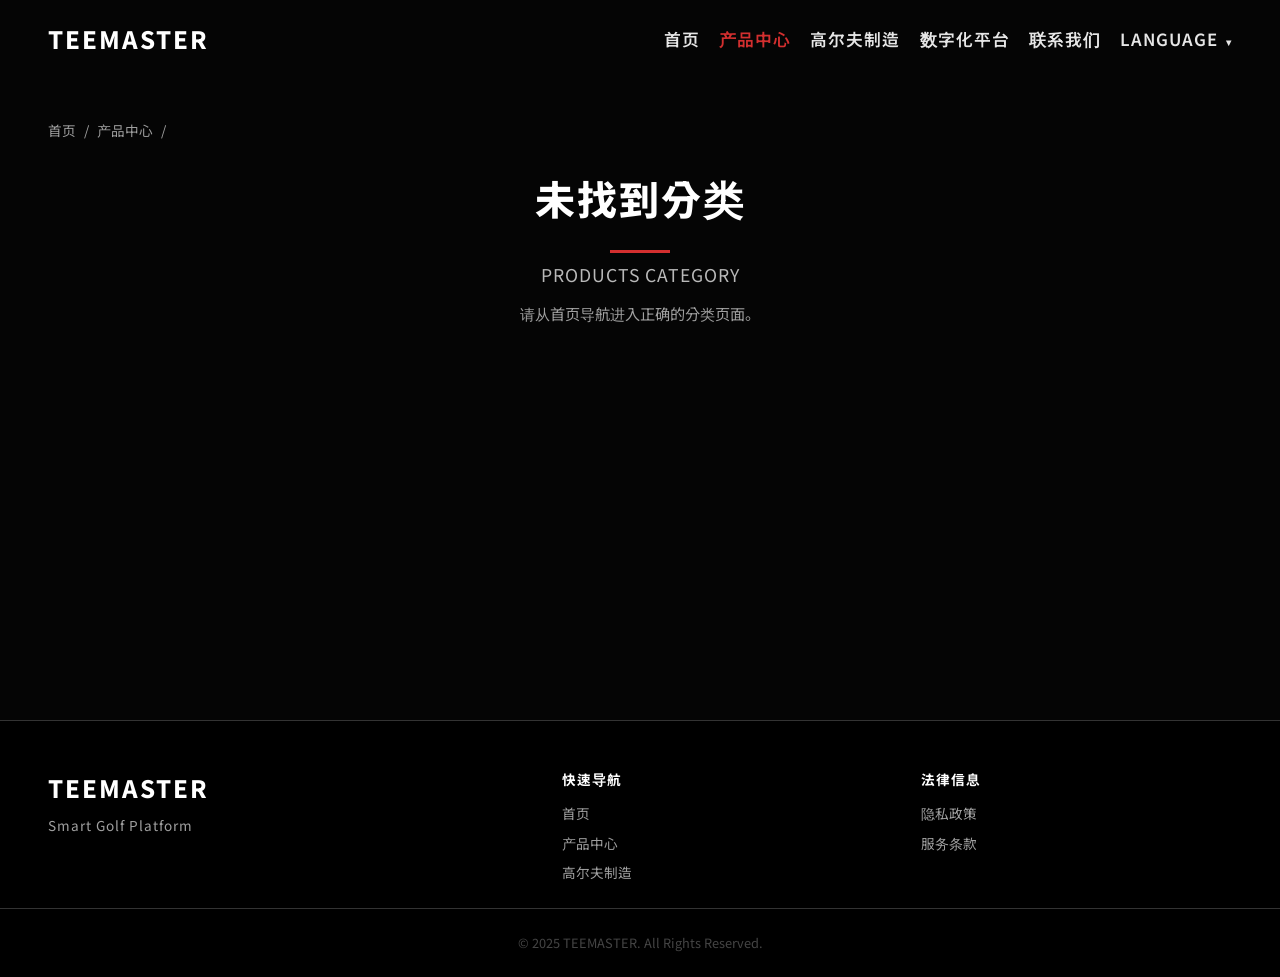
==== commit 98cec5d7: "gear-detail 풍부한 상세페이지 + 골프메이킹 명칭 전환 - gear-detail.html 전면 재작성: product-detail.css 기반 풍부한 레이아웃   - Ph" ====
--- a/category.html
+++ b/category.html
@@ -115,7 +115,7 @@
         <ul class="tm-nav-list">
           <li data-mega-col="0"><a href="index.html#hero" data-i18n="nav-home">首页</a></li>
           <li data-mega-col="1"><a href="products.html" data-i18n="nav-products">产品中心</a></li>
-          <li data-mega-col="2"><a href="golf-gear.html" data-i18n="nav-golf-gear">高尔夫用品</a></li>
+          <li data-mega-col="2"><a href="golf-gear.html" data-i18n="nav-golf-gear">高尔夫制造</a></li>
           <li data-mega-col="3"><a href="index.html#platform" data-i18n="nav-platform">数字化平台</a></li>
           <li data-mega-col="4"><a href="contact.html" data-i18n="nav-contact">联系我们</a></li>
           <li data-mega-col="5"><a href="#" class="tm-lang-nav-btn">LANGUAGE <span class="tm-lang-arrow">▾</span></a>
@@ -149,9 +149,9 @@
           <a href="product-putter.html" data-i18n="hw-putter">推杆练习器</a>
         </div>
 
-        <!-- Col 2: 高尔夫用品 -->
+        <!-- Col 2: 高尔夫制造 -->
         <div class="tm-mega-col" data-col="2">
-          <h4 data-i18n="nav-golf-gear">高尔夫用品</h4>
+          <h4 data-i18n="nav-golf-gear">高尔夫制造</h4>
           <div style="column-count: 2; column-gap: 20px;">
             <a href="category.html?cat=gear-bags" data-i18n="gear-cat-bags">高尔夫球包</a>
             <a href="category.html?cat=gear-accessories" data-i18n="gear-cat-accessories">高尔夫配件</a>
@@ -219,7 +219,7 @@
                 <h4 data-i18n="footer-nav-title">快速导航</h4>
                 <a href="index.html" data-i18n="nav-home">首页</a>
                 <a href="products.html" data-i18n="nav-products">产品中心</a>
-                <a href="golf-gear.html" data-i18n="nav-golf-gear">高尔夫用品</a>
+                <a href="golf-gear.html" data-i18n="nav-golf-gear">高尔夫制造</a>
             </div>
             <div class="tm-footer-legal">
                 <h4 data-i18n="footer-legal-title">法律信息</h4>
@@ -233,6 +233,7 @@
     </footer>
 
     <script src="js/app.js"></script>
+    <script src="js/gear-data.js"></script>
     <script>
         // ========================================
         // 智能硬件分类数据（原有）
@@ -269,9 +270,10 @@
         };
 
         // ========================================
-        // 高尔夫用品分类数据（60+ SKU）
+        // 高尔夫制造分类数据 — loaded from js/gear-data.js
         // ========================================
-        const gearData = {
+        // gearData is provided by gear-data.js (imported above)
+        const _gearDataPlaceholder = {
             'gear-bags': {
                 title: { zh: '高尔夫球包', en: 'Golf Bags', ko: '골프 가방', ja: 'ゴルフバッグ' , ja: 'ゴルフバッグ' },
                 sub: 'GOLF BAGS',
@@ -437,7 +439,7 @@
             }
         };
 
-        // 合并所有分类数据
+        // 合并所有分类数据 (gearData from gear-data.js)
         const categoryData = { ...hardwareData, ...gearData };
 
         function renderCategory(catId, lang) {
@@ -446,7 +448,7 @@
             const isGear = catId && catId.startsWith('gear-');
             
             if (isGear) {
-                breadcrumb.innerHTML = `<a href="index.html" data-i18n="nav-home">首页</a> / <a href="golf-gear.html" data-i18n="nav-golf-gear">高尔夫用品</a> / <span id="bc-current"></span>`;
+                breadcrumb.innerHTML = `<a href="index.html" data-i18n="nav-home">首页</a> / <a href="golf-gear.html" data-i18n="nav-golf-gear">高尔夫制造</a> / <span id="bc-current"></span>`;
             } else {
                 breadcrumb.innerHTML = `<a href="index.html" data-i18n="nav-home">首页</a> / <a href="products.html" data-i18n="nav-products">产品中心</a> / <span id="bc-current"></span>`;
             }
@@ -467,13 +469,18 @@
                 data.items.forEach((item, index) => {
                     const itemName = item.name[lang] || item.name.zh;
                     const itemDesc = item.desc[lang] || item.desc.zh;
-                    const link = item.link || `gear-detail.html?cat=${catId}&id=${item.id}`;
-
-                    const imgHtml = item.img
-                        ? `<img src="${item.img}" alt="${itemName}" class="tm-card-img">`
-                        : `<div class="tm-card-img-placeholder">${item.emoji || '🏌️'}</div>`;
-
-                    const badgeHtml = item.id ? `<span class="tm-card-badge">${item.id.toUpperCase()}</span>` : '';
+                    // gear items use numeric id → gear-detail.html?id=xxx
+                    const link = item.link || (item.thumb
+                        ? `gear-detail.html?id=${item.id}`
+                        : `gear-detail.html?cat=${catId}&id=${item.id}`);
+
+                    const imgHtml = item.thumb
+                        ? `<div class="tm-card-img-placeholder" style="padding:0;overflow:hidden;background:#111;"><img src="${item.thumb}" alt="${itemName}" loading="lazy" style="width:100%;height:100%;object-fit:contain;padding:10px;" onerror="this.parentNode.innerHTML='🏌️';this.parentNode.style.fontSize='3rem';this.parentNode.style.display='flex';this.parentNode.style.alignItems='center';this.parentNode.style.justifyContent='center';"></div>`
+                        : (item.img
+                            ? `<img src="${item.img}" alt="${itemName}" class="tm-card-img">`
+                            : `<div class="tm-card-img-placeholder">${item.emoji || '🏌️'}</div>`);
+
+                    const badgeHtml = '';
 
                     grid.innerHTML += `
                         <a href="${link}" class="tm-card tm-reveal active" style="transition-delay: ${index * 0.05}s">
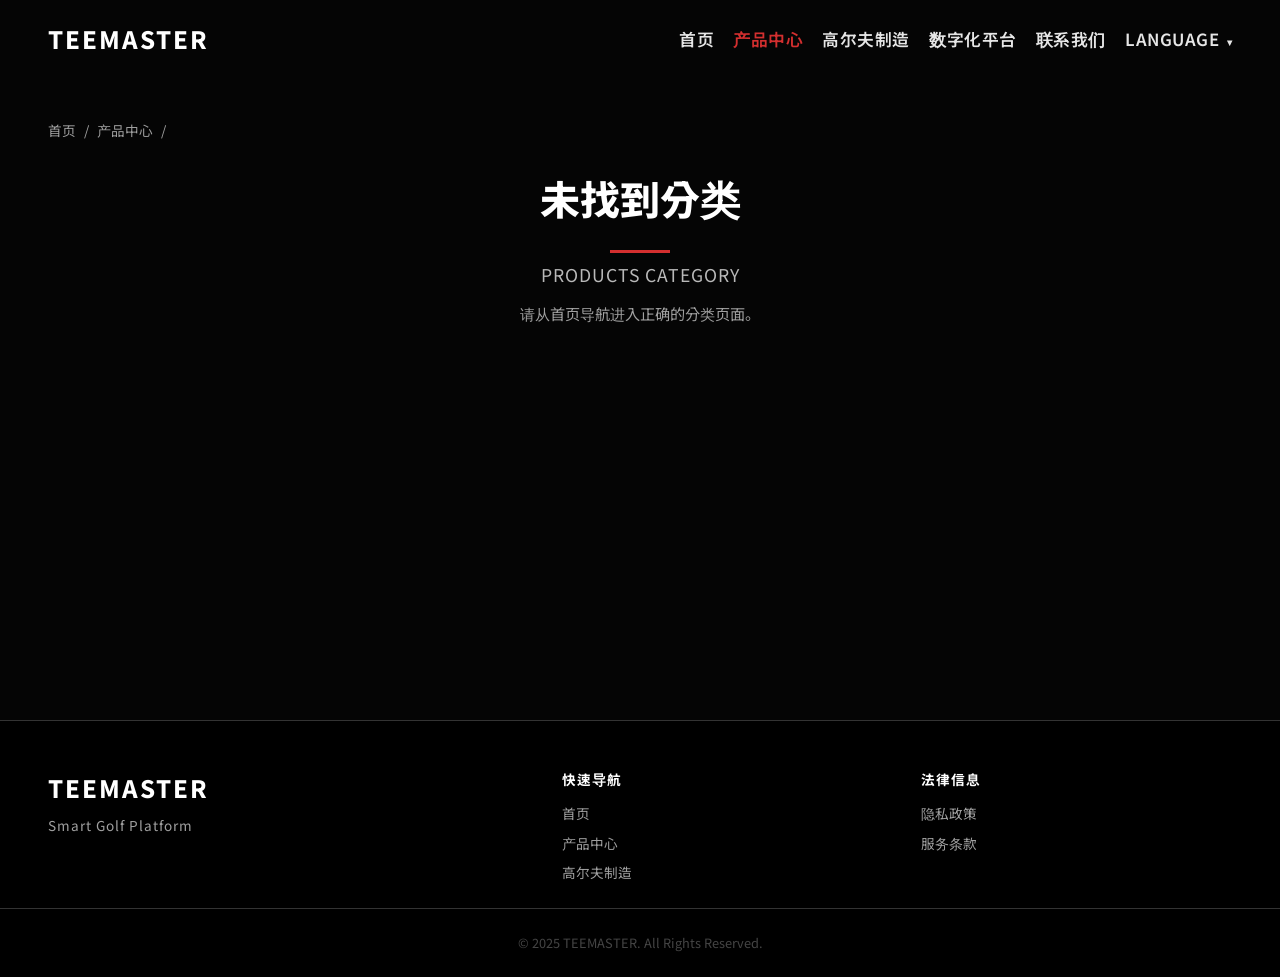
==== commit 064ab0a5: "한글 폰트 최적화 및 프론트 페이지 타이포그래피 개선 - Noto Sans KR 폰트를 font-family 최우선 순위로 변경 (daewoolife.co.kr 동일 방식) - I" ====
--- a/category.html
+++ b/category.html
@@ -7,7 +7,7 @@
     <title>产品分类系列 | TEEMASTER</title>
     <link rel="preconnect" href="https://fonts.googleapis.com">
     <link rel="preconnect" href="https://fonts.gstatic.com" crossorigin>
-    <link href="https://fonts.googleapis.com/css2?family=Inter:wght@300;400;600;800&display=swap" rel="stylesheet">
+    <link href="https://fonts.googleapis.com/css2?family=Noto+Sans+KR:wght@300;400;500;600;700&display=swap" rel="stylesheet">
     <link rel="stylesheet" href="css/variables.css">
     <link rel="stylesheet" href="css/reset.css">
     <link rel="stylesheet" href="css/header.css">
--- a/css/variables.css
+++ b/css/variables.css
@@ -1,5 +1,3 @@
-@import url('https://fonts.googleapis.com/css2?family=Noto+Sans+KR:wght@100..900&display=swap');
-
 :root {
   /* Colors - Dark Theme (PXG style) */
   --tm-color-bg: #0a0a0a;
@@ -12,8 +10,8 @@
   /* Deep red accent */
   --tm-color-border: #333333;
 
-  /* Typography */
-  --tm-font-family: "Segoe UI", "Noto Sans KR", Arial, sans-serif;
+  /* Typography — Noto Sans KR first for Korean priority (matches daewoolife.co.kr) */
+  --tm-font-family: "Noto Sans KR", "Segoe UI", Arial, sans-serif;
 
   /* Transitions */
   --tm-transition-fast: all 0.2s cubic-bezier(0.25, 0.8, 0.25, 1);
--- a/css/header.css
+++ b/css/header.css
@@ -44,8 +44,7 @@
     font-size: 1.05rem;
     font-weight: 600;
     color: var(--tm-color-primary);
-    text-transform: uppercase;
-    letter-spacing: 1px;
+    letter-spacing: 0.5px;
     position: relative;
     padding-bottom: 4px;
 }
--- a/css/products.css
+++ b/css/products.css
@@ -13,10 +13,10 @@
 .tm-section-title {
     font-size: 2.5rem;
     font-weight: 800;
-    text-transform: uppercase;
-    letter-spacing: 2px;
+    letter-spacing: 0;
     color: var(--tm-color-text);
     margin-bottom: var(--tm-spacing-sm);
+    word-break: keep-all;
 }
 
 .tm-section-title::after {
@@ -195,19 +195,20 @@
 .tm-product-banner-title {
     font-size: 3rem;
     font-weight: 800;
-    text-transform: uppercase;
-    letter-spacing: 3px;
+    letter-spacing: 0;
     color: var(--tm-color-text);
     margin-bottom: 20px;
-    line-height: 1.1;
+    line-height: 1.15;
+    word-break: keep-all;
 }
 
 .tm-product-banner-desc {
     font-size: 1.05rem;
     color: var(--tm-color-text-muted);
-    line-height: 1.8;
+    line-height: 1.9;
     max-width: 500px;
     margin-bottom: 32px;
+    word-break: keep-all;
 }
 
 .tm-product-banner-btn {
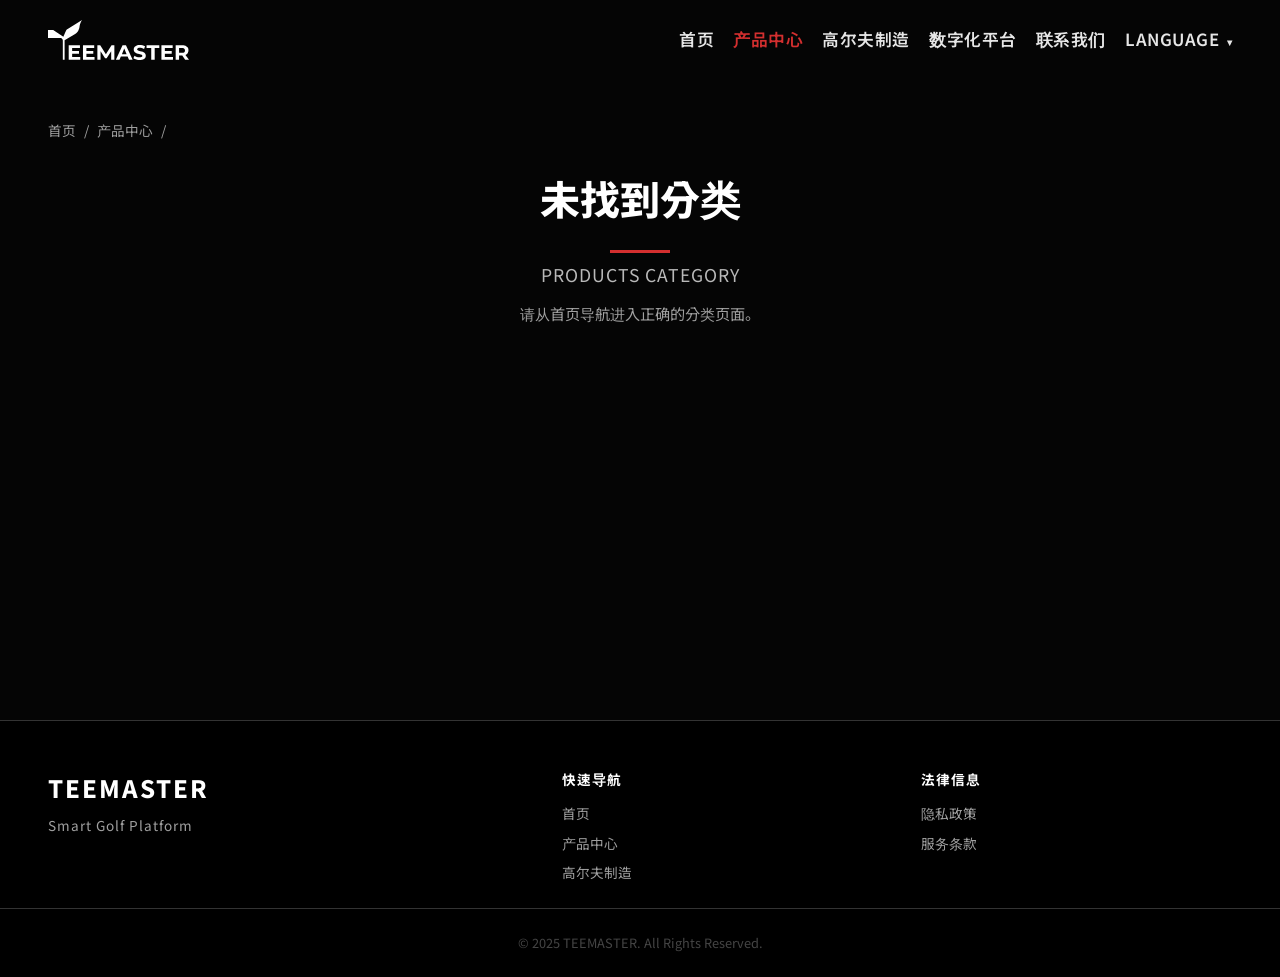
==== commit 9d6b44d5: "新增品牌logo" ====
--- a/category.html
+++ b/category.html
@@ -110,7 +110,9 @@
 <body>
     <header class="tm-header scrolled" id="tm-header">
     <div class="tm-header-container">
-      <a href="index.html" class="tm-logo">TEEMASTER</a>
+      <a href="index.html" class="tm-logo">
+        <img src="img/brand/TEEMASTER-LOGO-BANNER-W.svg" alt="TEEMASTER" class="tm-logo-img">
+      </a>
       <nav class="tm-nav">
         <ul class="tm-nav-list">
           <li data-mega-col="0"><a href="index.html#hero" data-i18n="nav-home">首页</a></li>
--- a/css/header.css
+++ b/css/header.css
@@ -28,11 +28,16 @@
 }
 
 .tm-logo {
-    font-size: 1.5rem;
-    font-weight: 800;
-    color: var(--tm-color-text);
-    letter-spacing: 2px;
-    text-transform: uppercase;
+    display: flex;
+    align-items: center;
+    height: 40px; /* Logo 容器高度 */
+    text-decoration: none;
+}
+
+.tm-logo-img {
+    height: 100%;
+    width: auto;
+    display: block;
 }
 
 .tm-nav-list {
@@ -252,7 +257,7 @@
 }
 
 @media (max-width: 768px) {
-    .tm-dropdown {
+    .tm-mega-menu {
         display: none !important;
         /* Never show mega menu on mobile */
     }
@@ -304,6 +309,12 @@
         letter-spacing: 2px;
     }
 
+    .tm-nav-list li[data-mega-col="5"] a {
+        pointer-events: none;
+        color: var(--tm-color-text-muted);
+        opacity: 0.8;
+    }
+
     /* Mobile language selector inside menu */
     .tm-mobile-lang {
         display: block;
--- a/css/footer.css
+++ b/css/footer.css
@@ -7,11 +7,32 @@
     margin: 0 auto;
 }
 
+@media (max-width: 768px) {
+    .tm-contact-section {
+        padding: var(--tm-spacing-lg) 20px; /* 减少移动端边距 */
+    }
+}
+
 .tm-contact-wrapper {
     display: grid;
     grid-template-columns: 1.2fr 0.8fr;
     gap: var(--tm-spacing-lg);
     margin-bottom: var(--tm-spacing-lg);
+}
+
+.tm-contact-cta {
+    max-width: var(--tm-max-width);
+    margin: 0 auto;
+    padding: 0 var(--tm-spacing-lg);
+    text-align: center;
+}
+
+.tm-contact-cta p {
+    font-size: 1.05rem;
+    color: var(--tm-color-text-muted);
+    max-width: 600px;
+    margin: 0 auto 32px;
+    line-height: 1.8;
 }
 
 /* B2B Form */
@@ -333,6 +354,16 @@
    Responsive
    ============================================================ */
 @media (max-width: 768px) {
+    .tm-contact-cta {
+        padding: 0 20px;
+    }
+
+    .tm-contact-cta p {
+        max-width: 100%;
+        font-size: 0.95rem;
+        margin-bottom: 24px;
+    }
+
     .tm-contact-wrapper {
         grid-template-columns: 1fr;
     }
@@ -344,6 +375,7 @@
     .tm-global-layout {
         flex-direction: column;
         text-align: center;
+        padding: 24px 16px;
     }
 
     .tm-footer-inner {
--- a/css/products.css
+++ b/css/products.css
@@ -16,7 +16,7 @@
     letter-spacing: 0;
     color: var(--tm-color-text);
     margin-bottom: var(--tm-spacing-sm);
-    word-break: keep-all;
+    /* 移除 word-break: keep-all 以防止长标题溢出 */
 }
 
 .tm-section-title::after {
@@ -199,7 +199,6 @@
     color: var(--tm-color-text);
     margin-bottom: 20px;
     line-height: 1.15;
-    word-break: keep-all;
 }
 
 .tm-product-banner-desc {
@@ -208,7 +207,6 @@
     line-height: 1.9;
     max-width: 500px;
     margin-bottom: 32px;
-    word-break: keep-all;
 }
 
 .tm-product-banner-btn {
